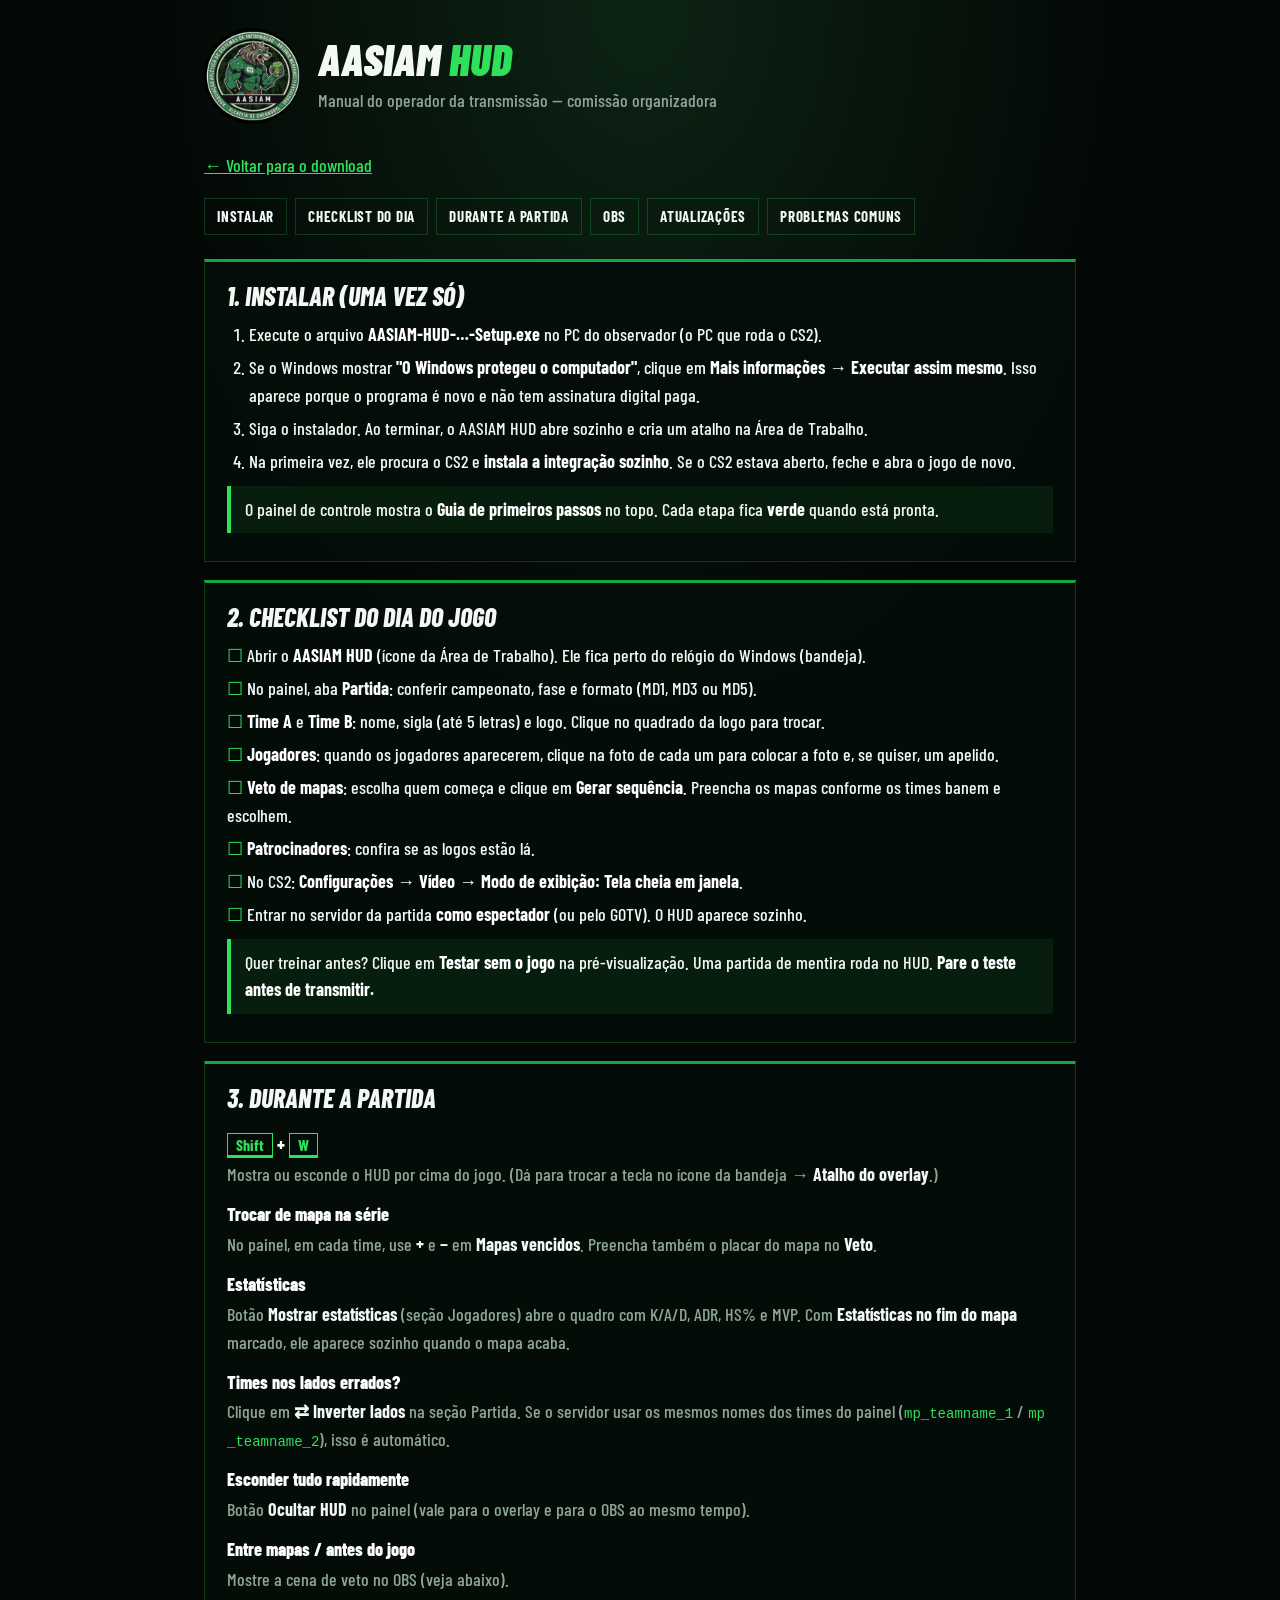
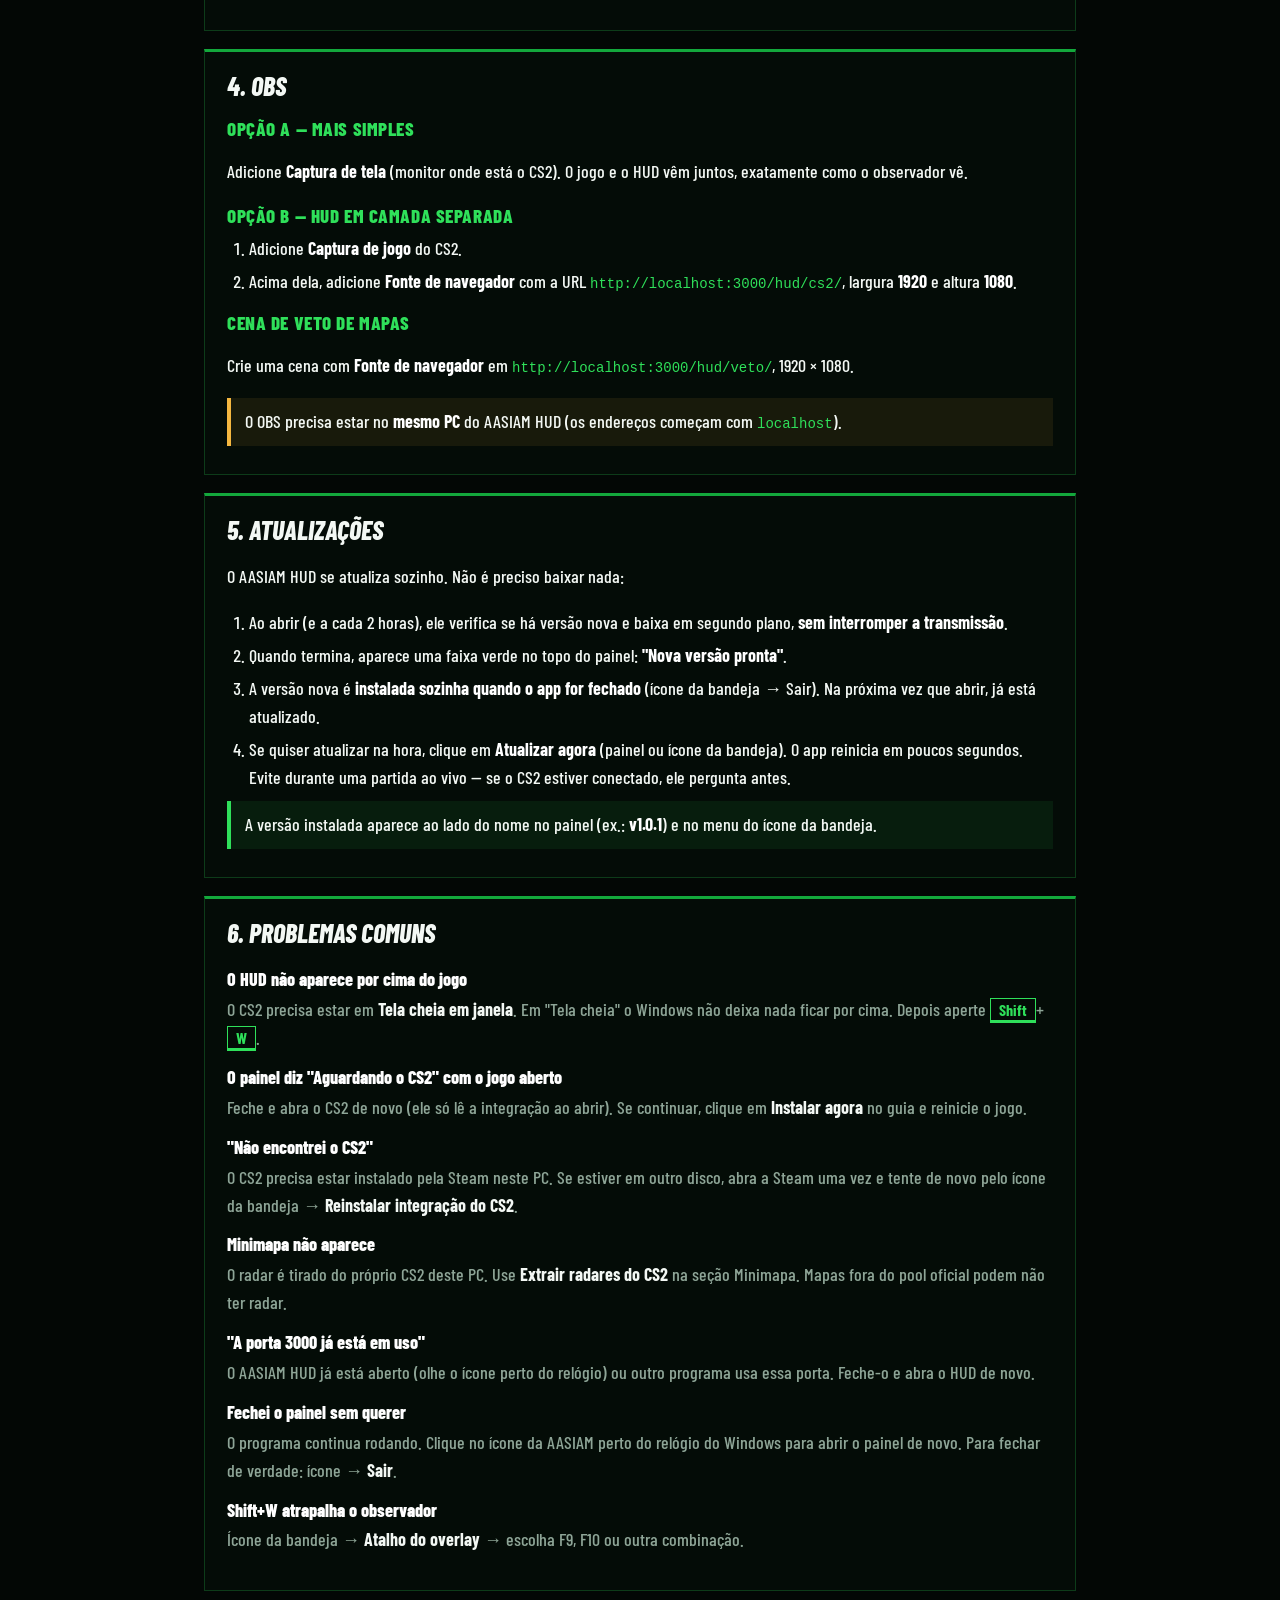
==== docs/manual.html @ 78a74ba6 "Site de download do AASIAM HUD" ====
<!doctype html>
<html lang="pt-BR">
<head>
  <meta charset="utf-8">
  <meta name="viewport" content="width=device-width, initial-scale=1">
  <title>AASIAM HUD — Manual do operador</title>
  <link rel="icon" href="img/logo-aasiam.png">
  <link rel="stylesheet" href="theme.css">
  <style>
    * { box-sizing: border-box; }
    body { margin: 0; color: var(--text); font: 500 18px/1.55 var(--font-display);
      background: radial-gradient(ellipse at top, #0c2414 0%, var(--ink) 55%) fixed, var(--ink); }
    header { display: flex; align-items: center; gap: 18px; padding: 28px 24px; max-width: 920px; margin: 0 auto; }
    header img { width: 96px; height: 96px; }
    header h1 { margin: 0; font: italic 900 44px/1 var(--font-display); text-transform: uppercase; }
    header h1 span { color: var(--neon); }
    header p { margin: 6px 0 0; color: var(--muted); }
    main { max-width: 920px; margin: 0 auto; padding: 0 24px 60px; }
    nav { display: flex; flex-wrap: wrap; gap: 8px; margin-bottom: 24px; }
    nav a { padding: 6px 12px; border: 1px solid var(--line); color: var(--text); text-decoration: none; font-weight: 700; font-size: 15px; text-transform: uppercase; letter-spacing: .05em; }
    nav a:hover { border-color: var(--neon); }
    section { background: var(--panel); border: 1px solid var(--line); border-top: 3px solid var(--green); padding: 18px 22px; margin-bottom: 18px; }
    h2 { margin: 0 0 10px; font: italic 800 26px var(--font-display); text-transform: uppercase; }
    h3 { margin: 16px 0 6px; font: 800 19px var(--font-display); color: var(--neon); text-transform: uppercase; letter-spacing: .03em; }
    ol, ul { padding-left: 22px; margin: 8px 0; }
    li { margin: 5px 0; }
    b, strong { color: #fff; }
    kbd { display: inline-block; padding: 1px 8px; border: 1px solid var(--neon); border-bottom-width: 3px; font: 700 16px var(--font-display); color: var(--neon); }
    code { color: var(--neon); font: 14px ui-monospace, Consolas, monospace; word-break: break-all; }
    .tip { border-left: 4px solid var(--neon); background: rgba(47,224,90,.08); padding: 10px 14px; margin: 10px 0; }
    .warn { border-left: 4px solid var(--t); background: rgba(244,183,64,.08); padding: 10px 14px; margin: 10px 0; }
    .check li { list-style: none; margin-left: -22px; }
    .check li::before { content: '☐ '; color: var(--neon); }
    dt { font-weight: 800; color: #fff; margin-top: 12px; }
    dd { margin: 2px 0 0; color: var(--muted); }
    dd b { color: var(--text); }
    @media (max-width: 600px) { header h1 { font-size: 32px; } header img { width: 64px; height: 64px; } }
  </style>
</head>
<body>
  <header>
    <img src="img/logo-aasiam.png" alt="">
    <div>
      <h1>AASIAM <span>HUD</span></h1>
      <p>Manual do operador da transmissão — comissão organizadora</p>
    </div>
  </header>
  <main>
    <p style="margin:0 0 18px"><a href="./" style="color:var(--neon)">← Voltar para o download</a></p>
    <nav>
      <a href="#instalar">Instalar</a>
      <a href="#checklist">Checklist do dia</a>
      <a href="#partida">Durante a partida</a>
      <a href="#obs">OBS</a>
      <a href="#atualizacoes">Atualizações</a>
      <a href="#problemas">Problemas comuns</a>
    </nav>

    <section id="instalar">
      <h2>1. Instalar (uma vez só)</h2>
      <ol>
        <li>Execute o arquivo <b>AASIAM-HUD-…-Setup.exe</b> no PC do observador (o PC que roda o CS2).</li>
        <li>Se o Windows mostrar <b>"O Windows protegeu o computador"</b>, clique em <b>Mais informações → Executar assim mesmo</b>. Isso aparece porque o programa é novo e não tem assinatura digital paga.</li>
        <li>Siga o instalador. Ao terminar, o AASIAM HUD abre sozinho e cria um atalho na Área de Trabalho.</li>
        <li>Na primeira vez, ele procura o CS2 e <b>instala a integração sozinho</b>. Se o CS2 estava aberto, feche e abra o jogo de novo.</li>
      </ol>
      <div class="tip">O painel de controle mostra o <b>Guia de primeiros passos</b> no topo. Cada etapa fica <b>verde</b> quando está pronta.</div>
    </section>

    <section id="checklist">
      <h2>2. Checklist do dia do jogo</h2>
      <ul class="check">
        <li>Abrir o <b>AASIAM HUD</b> (ícone da Área de Trabalho). Ele fica perto do relógio do Windows (bandeja).</li>
        <li>No painel, aba <b>Partida</b>: conferir campeonato, fase e formato (MD1, MD3 ou MD5).</li>
        <li><b>Time A</b> e <b>Time B</b>: nome, sigla (até 5 letras) e logo. Clique no quadrado da logo para trocar.</li>
        <li><b>Jogadores</b>: quando os jogadores aparecerem, clique na foto de cada um para colocar a foto e, se quiser, um apelido.</li>
        <li><b>Veto de mapas</b>: escolha quem começa e clique em <b>Gerar sequência</b>. Preencha os mapas conforme os times banem e escolhem.</li>
        <li><b>Patrocinadores</b>: confira se as logos estão lá.</li>
        <li>No CS2: <b>Configurações → Vídeo → Modo de exibição: Tela cheia em janela</b>.</li>
        <li>Entrar no servidor da partida <b>como espectador</b> (ou pelo GOTV). O HUD aparece sozinho.</li>
      </ul>
      <div class="tip">Quer treinar antes? Clique em <b>Testar sem o jogo</b> na pré-visualização. Uma partida de mentira roda no HUD. <b>Pare o teste antes de transmitir.</b></div>
    </section>

    <section id="partida">
      <h2>3. Durante a partida</h2>
      <dl>
        <dt><kbd>Shift</kbd> + <kbd>W</kbd></dt>
        <dd>Mostra ou esconde o HUD por cima do jogo. (Dá para trocar a tecla no ícone da bandeja → <b>Atalho do overlay</b>.)</dd>
        <dt>Trocar de mapa na série</dt>
        <dd>No painel, em cada time, use <b>+</b> e <b>−</b> em <b>Mapas vencidos</b>. Preencha também o placar do mapa no <b>Veto</b>.</dd>
        <dt>Estatísticas</dt>
        <dd>Botão <b>Mostrar estatísticas</b> (seção Jogadores) abre o quadro com K/A/D, ADR, HS% e MVP. Com <b>Estatísticas no fim do mapa</b> marcado, ele aparece sozinho quando o mapa acaba.</dd>
        <dt>Times nos lados errados?</dt>
        <dd>Clique em <b>⇄ Inverter lados</b> na seção Partida. Se o servidor usar os mesmos nomes dos times do painel (<code>mp_teamname_1</code> / <code>mp_teamname_2</code>), isso é automático.</dd>
        <dt>Esconder tudo rapidamente</dt>
        <dd>Botão <b>Ocultar HUD</b> no painel (vale para o overlay e para o OBS ao mesmo tempo).</dd>
        <dt>Entre mapas / antes do jogo</dt>
        <dd>Mostre a cena de veto no OBS (veja abaixo).</dd>
      </dl>
    </section>

    <section id="obs">
      <h2>4. OBS</h2>
      <h3>Opção A — mais simples</h3>
      <p>Adicione <b>Captura de tela</b> (monitor onde está o CS2). O jogo e o HUD vêm juntos, exatamente como o observador vê.</p>
      <h3>Opção B — HUD em camada separada</h3>
      <ol>
        <li>Adicione <b>Captura de jogo</b> do CS2.</li>
        <li>Acima dela, adicione <b>Fonte de navegador</b> com a URL <code id="u-hud"></code>, largura <b>1920</b> e altura <b>1080</b>.</li>
      </ol>
      <h3>Cena de veto de mapas</h3>
      <p>Crie uma cena com <b>Fonte de navegador</b> em <code id="u-veto"></code>, 1920 × 1080.</p>
      <div class="warn">O OBS precisa estar no <b>mesmo PC</b> do AASIAM HUD (os endereços começam com <code>localhost</code>).</div>
    </section>

    <section id="atualizacoes">
      <h2>5. Atualizações</h2>
      <p>O AASIAM HUD se atualiza sozinho. Não é preciso baixar nada:</p>
      <ol>
        <li>Ao abrir (e a cada 2 horas), ele verifica se há versão nova e baixa em segundo plano, <b>sem interromper a transmissão</b>.</li>
        <li>Quando termina, aparece uma faixa verde no topo do painel: <b>"Nova versão pronta"</b>.</li>
        <li>A versão nova é <b>instalada sozinha quando o app for fechado</b> (ícone da bandeja → Sair). Na próxima vez que abrir, já está atualizado.</li>
        <li>Se quiser atualizar na hora, clique em <b>Atualizar agora</b> (painel ou ícone da bandeja). O app reinicia em poucos segundos. Evite durante uma partida ao vivo — se o CS2 estiver conectado, ele pergunta antes.</li>
      </ol>
      <div class="tip">A versão instalada aparece ao lado do nome no painel (ex.: <b>v1.0.1</b>) e no menu do ícone da bandeja.</div>
    </section>

    <section id="problemas">
      <h2>6. Problemas comuns</h2>
      <dl>
        <dt>O HUD não aparece por cima do jogo</dt>
        <dd>O CS2 precisa estar em <b>Tela cheia em janela</b>. Em "Tela cheia" o Windows não deixa nada ficar por cima. Depois aperte <kbd>Shift</kbd>+<kbd>W</kbd>.</dd>
        <dt>O painel diz "Aguardando o CS2" com o jogo aberto</dt>
        <dd>Feche e abra o CS2 de novo (ele só lê a integração ao abrir). Se continuar, clique em <b>Instalar agora</b> no guia e reinicie o jogo.</dd>
        <dt>"Não encontrei o CS2"</dt>
        <dd>O CS2 precisa estar instalado pela Steam neste PC. Se estiver em outro disco, abra a Steam uma vez e tente de novo pelo ícone da bandeja → <b>Reinstalar integração do CS2</b>.</dd>
        <dt>Minimapa não aparece</dt>
        <dd>O radar é tirado do próprio CS2 deste PC. Use <b>Extrair radares do CS2</b> na seção Minimapa. Mapas fora do pool oficial podem não ter radar.</dd>
        <dt>"A porta 3000 já está em uso"</dt>
        <dd>O AASIAM HUD já está aberto (olhe o ícone perto do relógio) ou outro programa usa essa porta. Feche-o e abra o HUD de novo.</dd>
        <dt>Fechei o painel sem querer</dt>
        <dd>O programa continua rodando. Clique no ícone da AASIAM perto do relógio do Windows para abrir o painel de novo. Para fechar de verdade: ícone → <b>Sair</b>.</dd>
        <dt>Shift+W atrapalha o observador</dt>
        <dd>Ícone da bandeja → <b>Atalho do overlay</b> → escolha F9, F10 ou outra combinação.</dd>
      </dl>
    </section>
  </main>
  <script>
    document.getElementById('u-hud').textContent = 'http://localhost:3000/hud/cs2/';
    document.getElementById('u-veto').textContent = 'http://localhost:3000/hud/veto/';
  </script>
</body>
</html>
---- docs/theme.css ----
/* Identidade visual AASIAM / Alcateia — mude aqui e todos os overlays acompanham */
@import url('https://fonts.googleapis.com/css2?family=Barlow+Condensed:ital,wght@0,500;0,600;0,700;1,700;1,800;1,900&family=Teko:wght@500;600;700&display=swap');

:root {
  /* verdes da marca */
  --neon: #2fe05a;
  --neon-glow: rgba(47, 224, 90, 0.55);
  --green: #13a83c;
  --green-deep: #0a5c24;

  /* fundos */
  --ink: #030705;
  --panel: rgba(5, 13, 8, 0.93);
  --panel-2: rgba(11, 26, 16, 0.95);
  --line: rgba(47, 224, 90, 0.22);

  /* texto */
  --text: #f3f8f4;
  --muted: #8ea597;

  /* lados do CS2 */
  --ct: #5db3ff;
  --t: #f4b740;
  --danger: #ff4545;

  --font-display: 'Barlow Condensed', 'Arial Narrow', sans-serif;
  --font-num: 'Teko', 'Arial Narrow', sans-serif;

  /* textura "digital" dos posts da Alcateia */
  --scan: repeating-linear-gradient(0deg, rgba(47, 224, 90, 0.05) 0 1px, transparent 1px 3px);
}
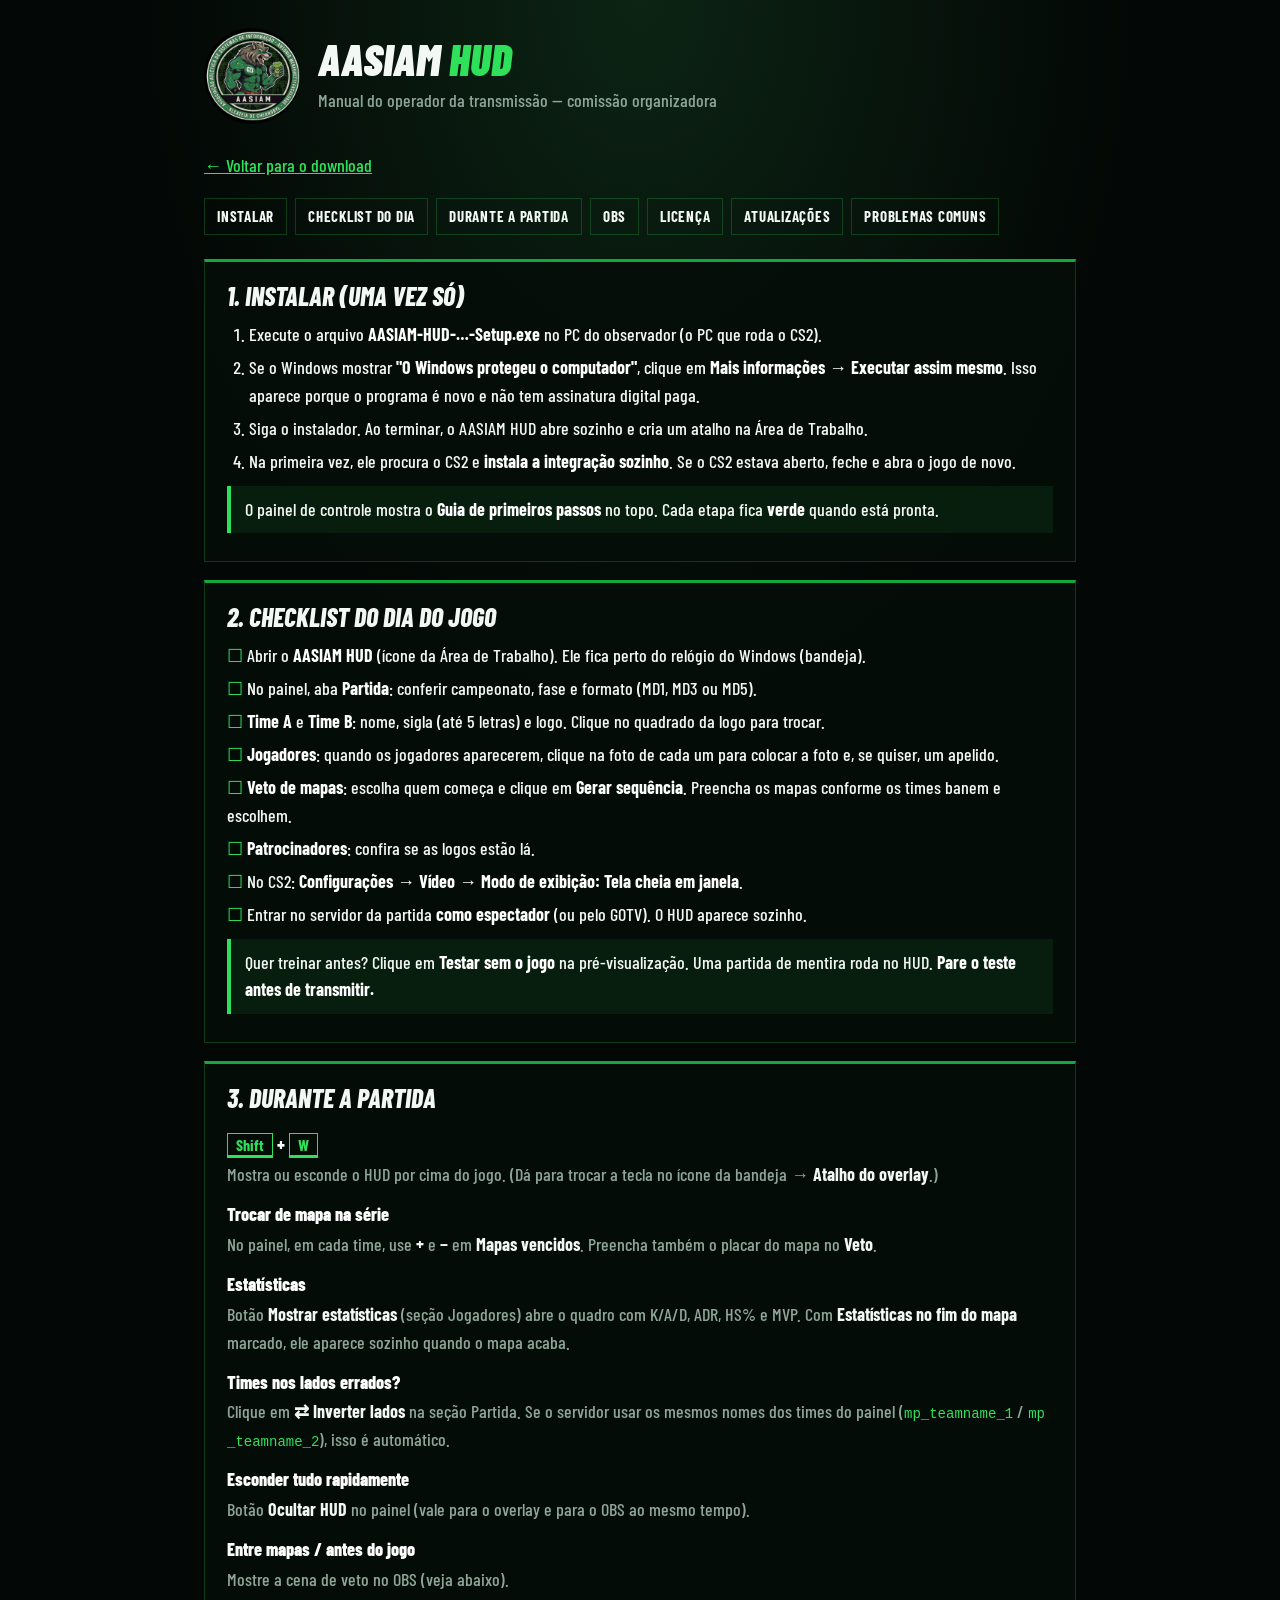
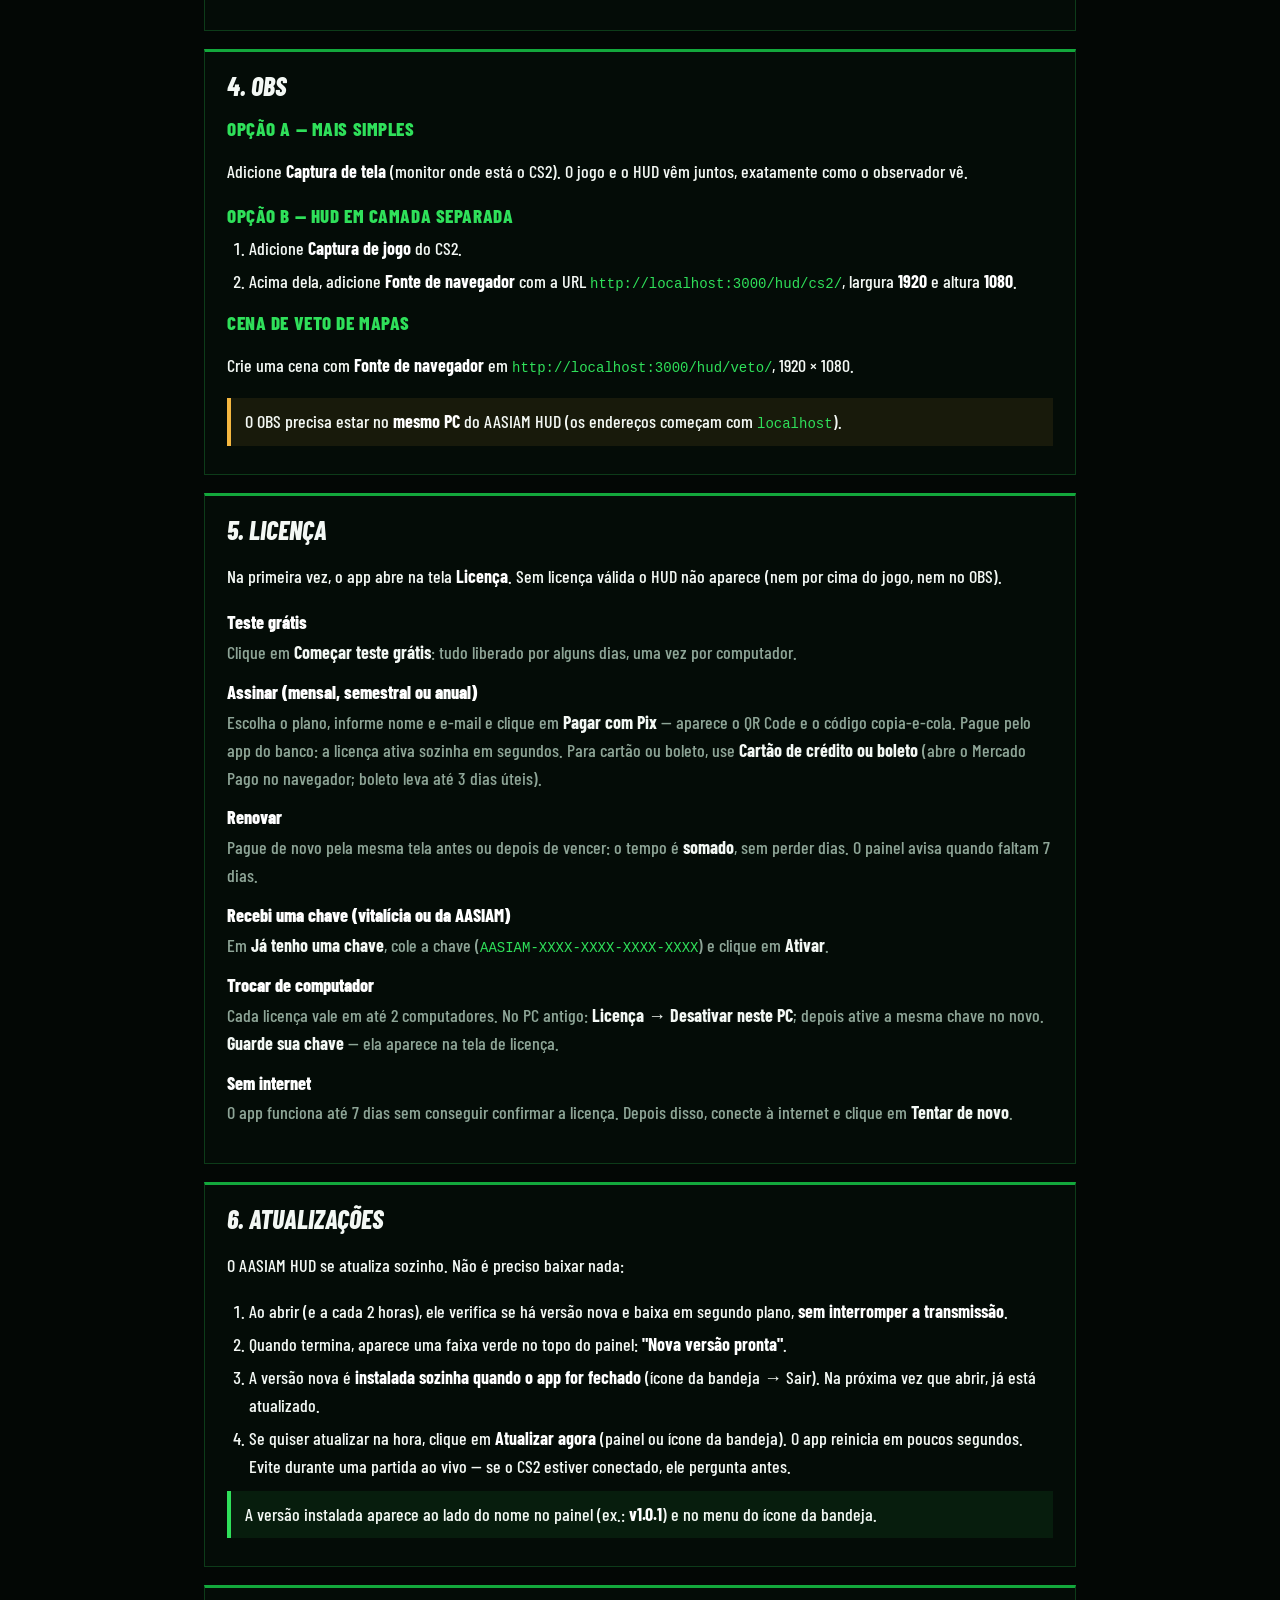
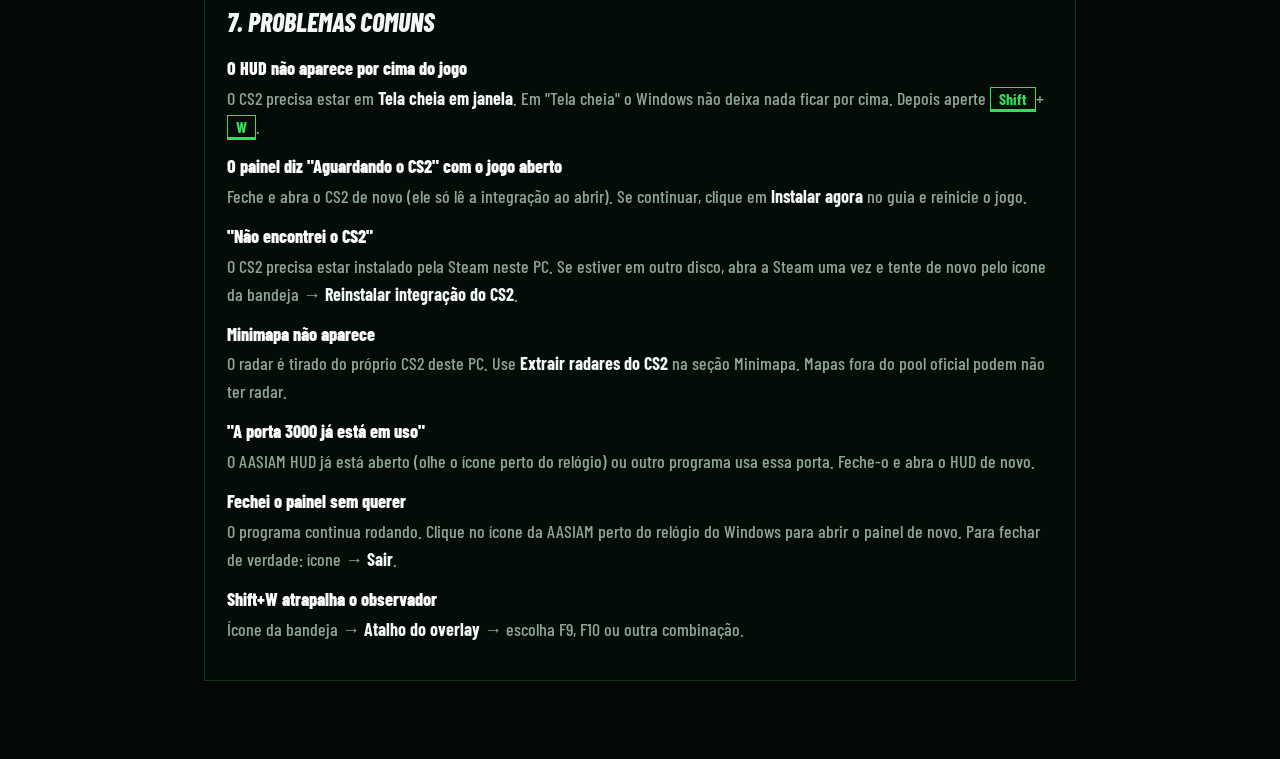
==== commit d9034e28: "Manual: secao de licenca" ====
--- a/docs/manual.html
+++ b/docs/manual.html
@@ -52,6 +52,7 @@
       <a href="#checklist">Checklist do dia</a>
       <a href="#partida">Durante a partida</a>
       <a href="#obs">OBS</a>
+      <a href="#licenca">Licença</a>
       <a href="#atualizacoes">Atualizações</a>
       <a href="#problemas">Problemas comuns</a>
     </nav>
@@ -114,8 +115,27 @@
       <div class="warn">O OBS precisa estar no <b>mesmo PC</b> do AASIAM HUD (os endereços começam com <code>localhost</code>).</div>
     </section>
 
+    <section id="licenca">
+      <h2>5. Licença</h2>
+      <p>Na primeira vez, o app abre na tela <b>Licença</b>. Sem licença válida o HUD não aparece (nem por cima do jogo, nem no OBS).</p>
+      <dl>
+        <dt>Teste grátis</dt>
+        <dd>Clique em <b>Começar teste grátis</b>: tudo liberado por alguns dias, uma vez por computador.</dd>
+        <dt>Assinar (mensal, semestral ou anual)</dt>
+        <dd>Escolha o plano, informe nome e e-mail e clique em <b>Pagar com Pix</b> — aparece o QR Code e o código copia-e-cola. Pague pelo app do banco: a licença ativa sozinha em segundos. Para cartão ou boleto, use <b>Cartão de crédito ou boleto</b> (abre o Mercado Pago no navegador; boleto leva até 3 dias úteis).</dd>
+        <dt>Renovar</dt>
+        <dd>Pague de novo pela mesma tela antes ou depois de vencer: o tempo é <b>somado</b>, sem perder dias. O painel avisa quando faltam 7 dias.</dd>
+        <dt>Recebi uma chave (vitalícia ou da AASIAM)</dt>
+        <dd>Em <b>Já tenho uma chave</b>, cole a chave (<code>AASIAM-XXXX-XXXX-XXXX-XXXX</code>) e clique em <b>Ativar</b>.</dd>
+        <dt>Trocar de computador</dt>
+        <dd>Cada licença vale em até 2 computadores. No PC antigo: <b>Licença → Desativar neste PC</b>; depois ative a mesma chave no novo. <b>Guarde sua chave</b> — ela aparece na tela de licença.</dd>
+        <dt>Sem internet</dt>
+        <dd>O app funciona até 7 dias sem conseguir confirmar a licença. Depois disso, conecte à internet e clique em <b>Tentar de novo</b>.</dd>
+      </dl>
+    </section>
+
     <section id="atualizacoes">
-      <h2>5. Atualizações</h2>
+      <h2>6. Atualizações</h2>
       <p>O AASIAM HUD se atualiza sozinho. Não é preciso baixar nada:</p>
       <ol>
         <li>Ao abrir (e a cada 2 horas), ele verifica se há versão nova e baixa em segundo plano, <b>sem interromper a transmissão</b>.</li>
@@ -127,7 +147,7 @@
     </section>
 
     <section id="problemas">
-      <h2>6. Problemas comuns</h2>
+      <h2>7. Problemas comuns</h2>
       <dl>
         <dt>O HUD não aparece por cima do jogo</dt>
         <dd>O CS2 precisa estar em <b>Tela cheia em janela</b>. Em "Tela cheia" o Windows não deixa nada ficar por cima. Depois aperte <kbd>Shift</kbd>+<kbd>W</kbd>.</dd>
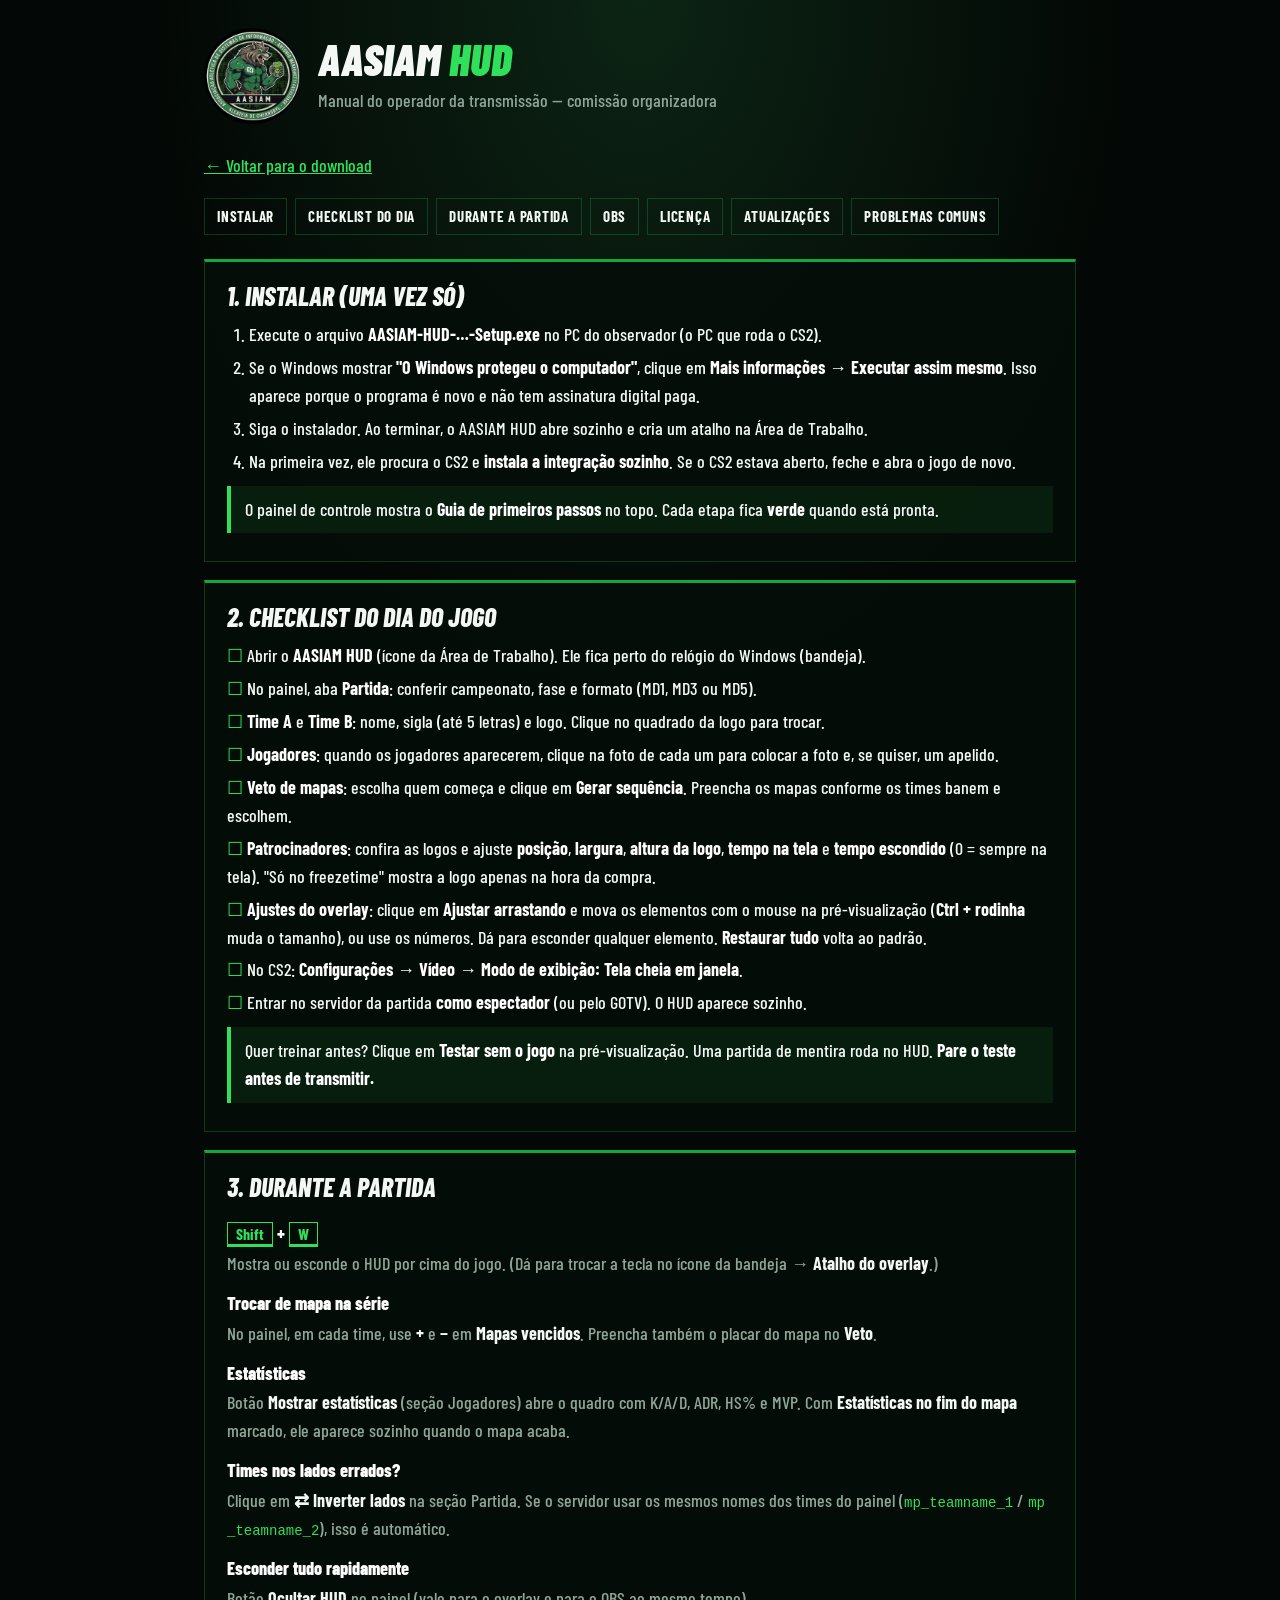
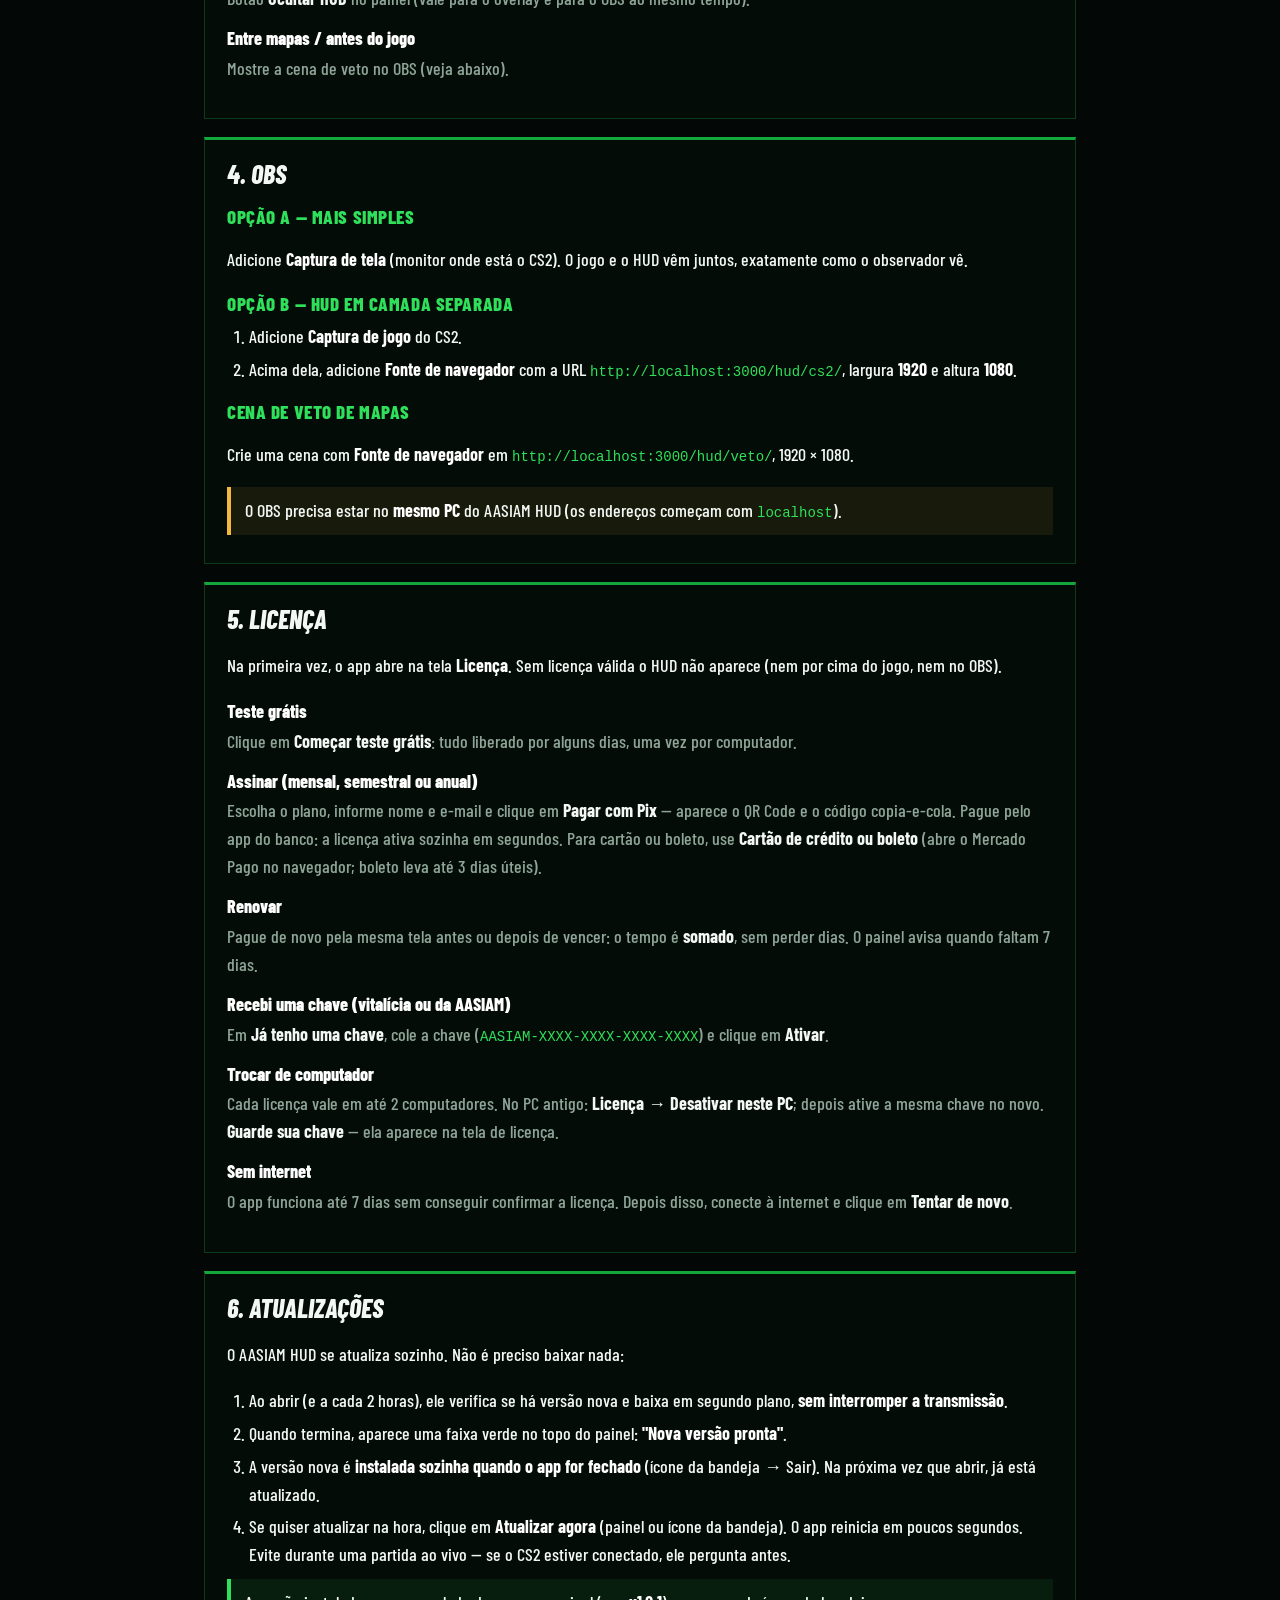
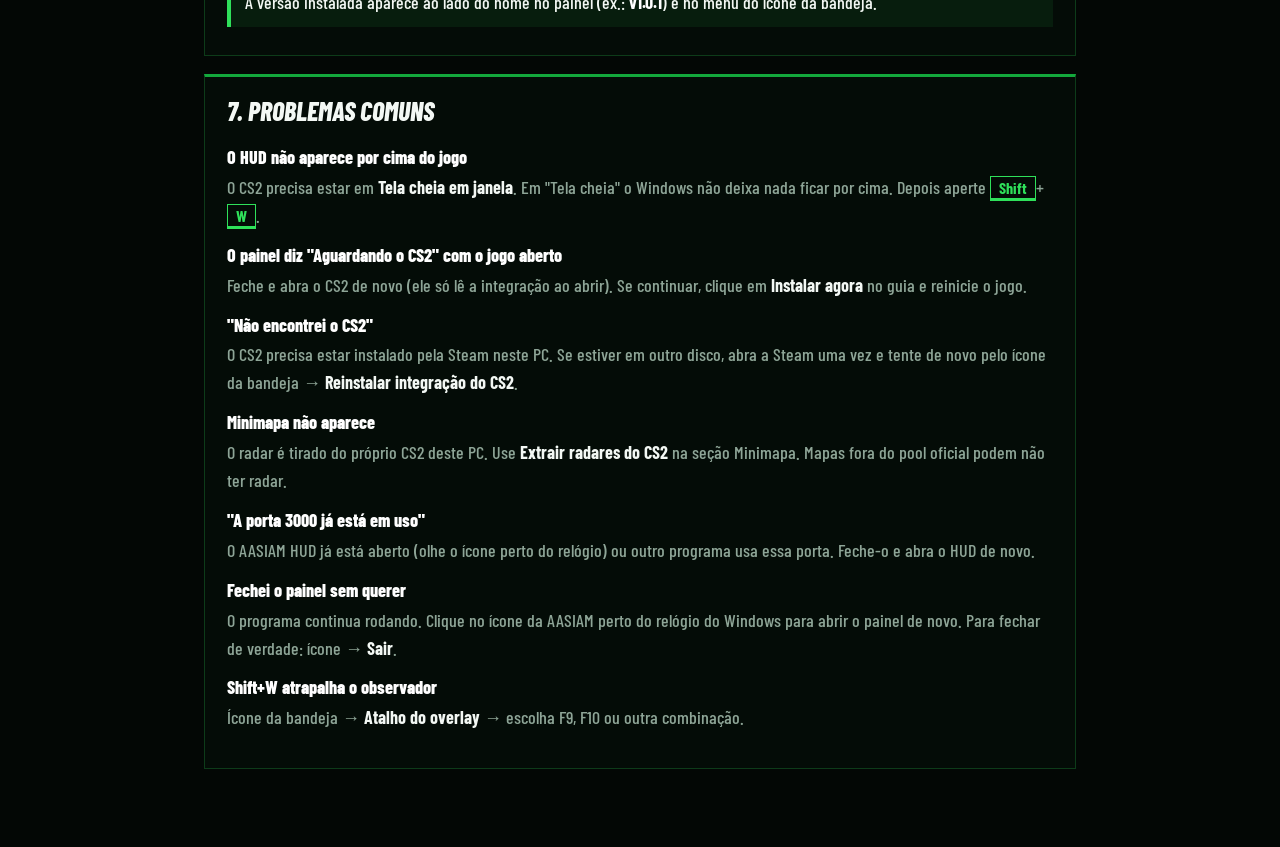
==== commit d9464606: "Manual: ajustes do overlay e patrocinios" ====
--- a/docs/manual.html
+++ b/docs/manual.html
@@ -76,7 +76,8 @@
         <li><b>Time A</b> e <b>Time B</b>: nome, sigla (até 5 letras) e logo. Clique no quadrado da logo para trocar.</li>
         <li><b>Jogadores</b>: quando os jogadores aparecerem, clique na foto de cada um para colocar a foto e, se quiser, um apelido.</li>
         <li><b>Veto de mapas</b>: escolha quem começa e clique em <b>Gerar sequência</b>. Preencha os mapas conforme os times banem e escolhem.</li>
-        <li><b>Patrocinadores</b>: confira se as logos estão lá.</li>
+        <li><b>Patrocinadores</b>: confira as logos e ajuste <b>posição</b>, <b>largura</b>, <b>altura da logo</b>, <b>tempo na tela</b> e <b>tempo escondido</b> (0 = sempre na tela). "Só no freezetime" mostra a logo apenas na hora da compra.</li>
+        <li><b>Ajustes do overlay</b>: clique em <b>Ajustar arrastando</b> e mova os elementos com o mouse na pré-visualização (<b>Ctrl + rodinha</b> muda o tamanho), ou use os números. Dá para esconder qualquer elemento. <b>Restaurar tudo</b> volta ao padrão.</li>
         <li>No CS2: <b>Configurações → Vídeo → Modo de exibição: Tela cheia em janela</b>.</li>
         <li>Entrar no servidor da partida <b>como espectador</b> (ou pelo GOTV). O HUD aparece sozinho.</li>
       </ul>
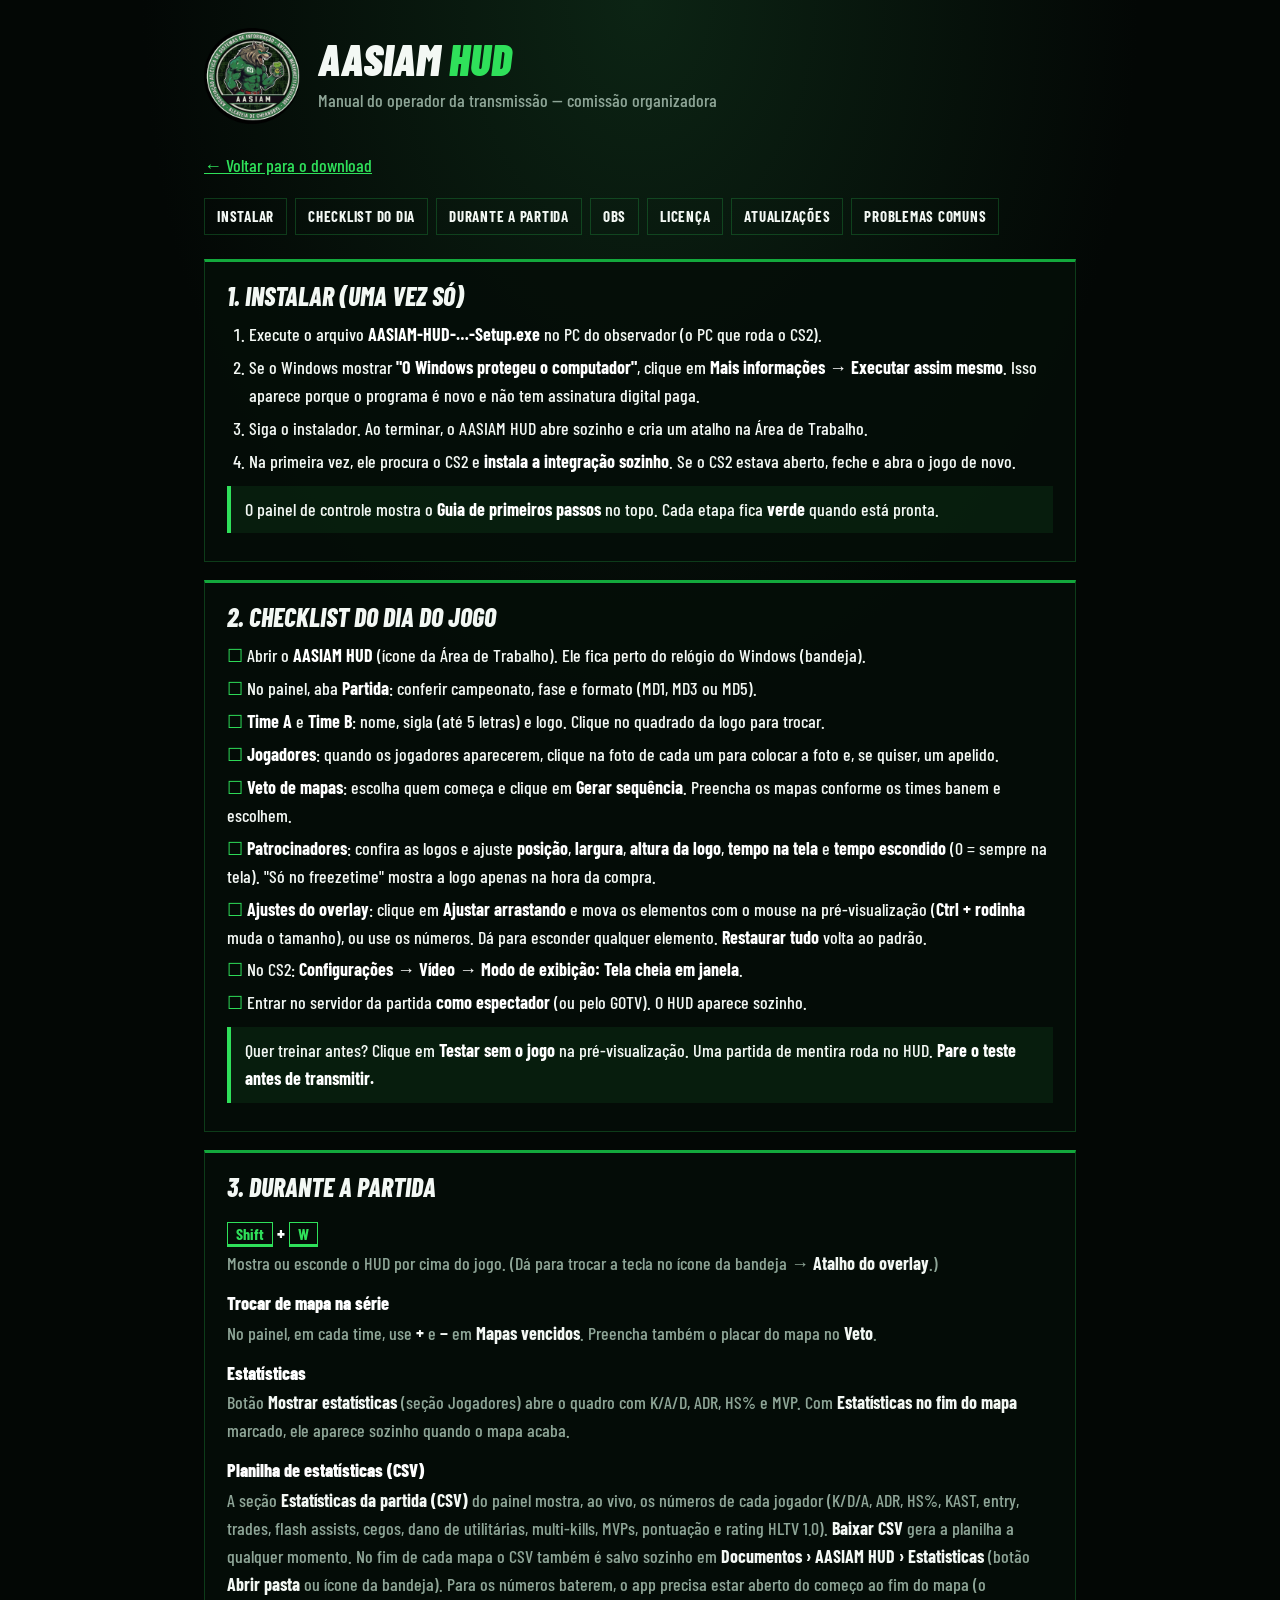
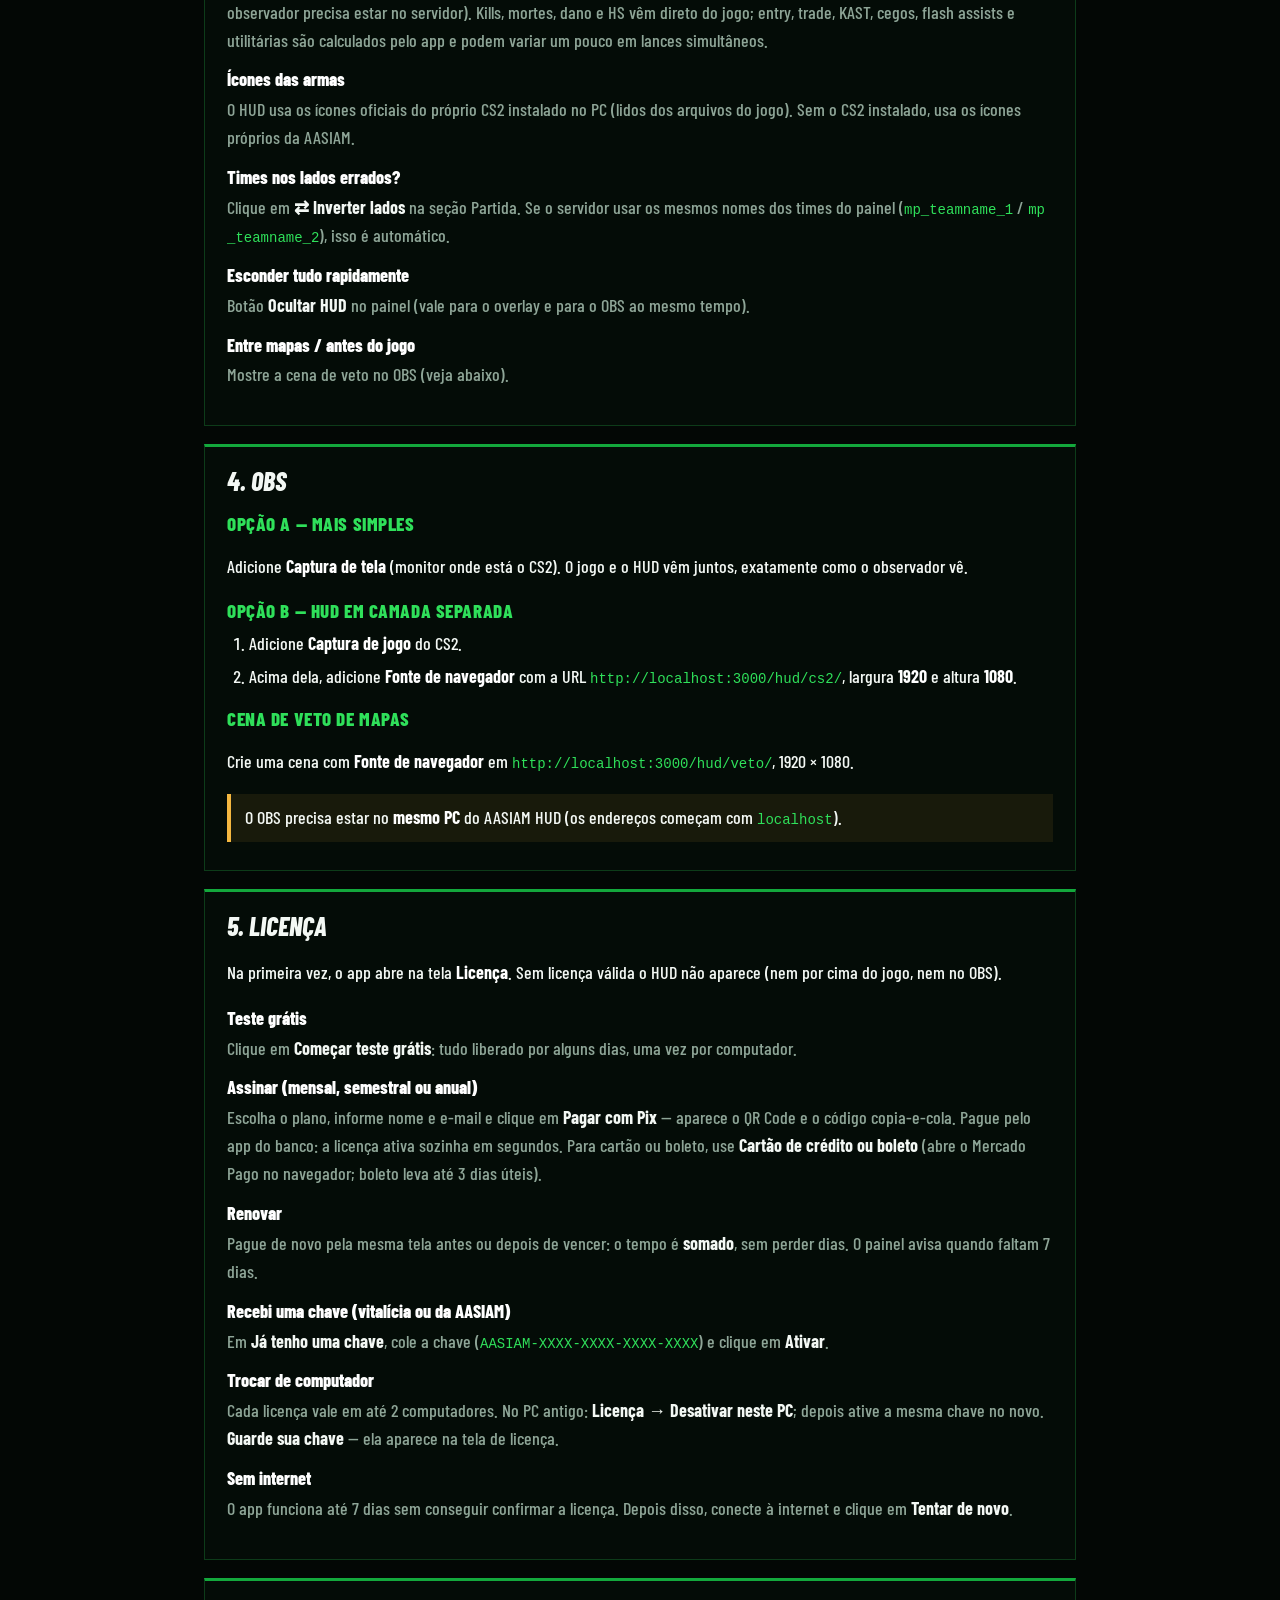
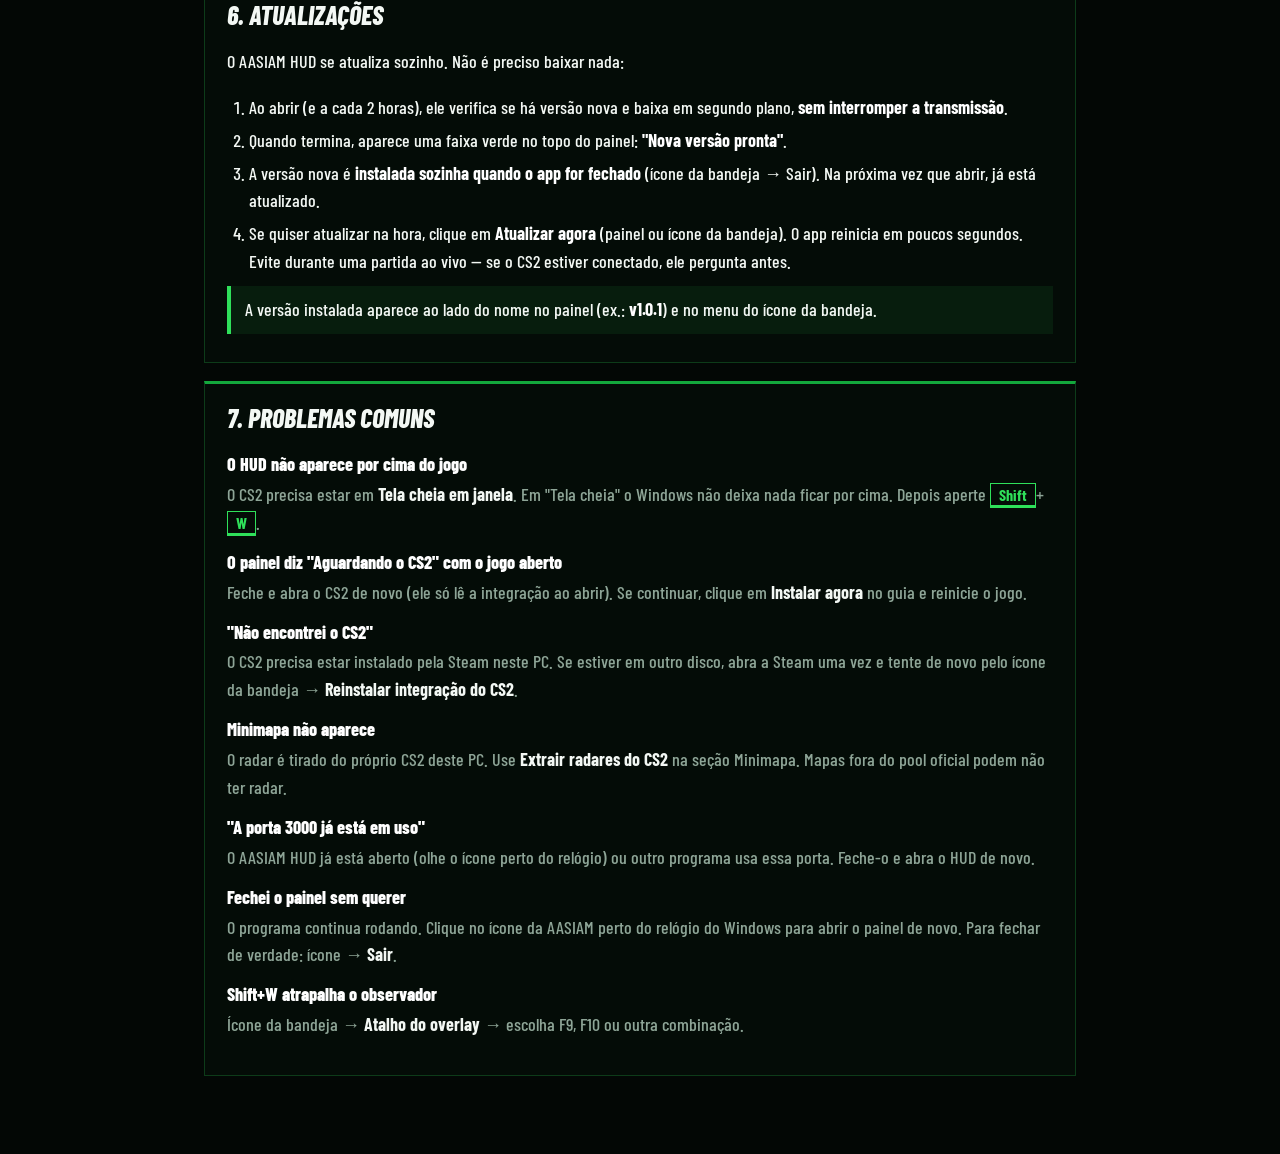
==== commit 1ea46c97: "Manual: estatisticas em CSV e icones do CS2 (1.0.5)" ====
--- a/docs/manual.html
+++ b/docs/manual.html
@@ -93,6 +93,10 @@
         <dd>No painel, em cada time, use <b>+</b> e <b>−</b> em <b>Mapas vencidos</b>. Preencha também o placar do mapa no <b>Veto</b>.</dd>
         <dt>Estatísticas</dt>
         <dd>Botão <b>Mostrar estatísticas</b> (seção Jogadores) abre o quadro com K/A/D, ADR, HS% e MVP. Com <b>Estatísticas no fim do mapa</b> marcado, ele aparece sozinho quando o mapa acaba.</dd>
+        <dt>Planilha de estatísticas (CSV)</dt>
+        <dd>A seção <b>Estatísticas da partida (CSV)</b> do painel mostra, ao vivo, os números de cada jogador (K/D/A, ADR, HS%, KAST, entry, trades, flash assists, cegos, dano de utilitárias, multi-kills, MVPs, pontuação e rating HLTV 1.0). <b>Baixar CSV</b> gera a planilha a qualquer momento. No fim de cada mapa o CSV também é salvo sozinho em <b>Documentos › AASIAM HUD › Estatisticas</b> (botão <b>Abrir pasta</b> ou ícone da bandeja). Para os números baterem, o app precisa estar aberto do começo ao fim do mapa (o observador precisa estar no servidor). Kills, mortes, dano e HS vêm direto do jogo; entry, trade, KAST, cegos, flash assists e utilitárias são calculados pelo app e podem variar um pouco em lances simultâneos.</dd>
+        <dt>Ícones das armas</dt>
+        <dd>O HUD usa os ícones oficiais do próprio CS2 instalado no PC (lidos dos arquivos do jogo). Sem o CS2 instalado, usa os ícones próprios da AASIAM.</dd>
         <dt>Times nos lados errados?</dt>
         <dd>Clique em <b>⇄ Inverter lados</b> na seção Partida. Se o servidor usar os mesmos nomes dos times do painel (<code>mp_teamname_1</code> / <code>mp_teamname_2</code>), isso é automático.</dd>
         <dt>Esconder tudo rapidamente</dt>
--- a/docs/theme.css
+++ b/docs/theme.css
@@ -29,3 +29,11 @@
   /* textura "digital" dos posts da Alcateia */
   --scan: repeating-linear-gradient(0deg, rgba(47, 224, 90, 0.05) 0 1px, transparent 1px 3px);
 }
+
+/* ícone oficial do CS2 desenhado como máscara: a cor vem de "color" (currentColor) */
+.wicon.gi {
+  display: block;
+  background: currentColor;
+  -webkit-mask: var(--icon) center / contain no-repeat;
+  mask: var(--icon) center / contain no-repeat;
+}
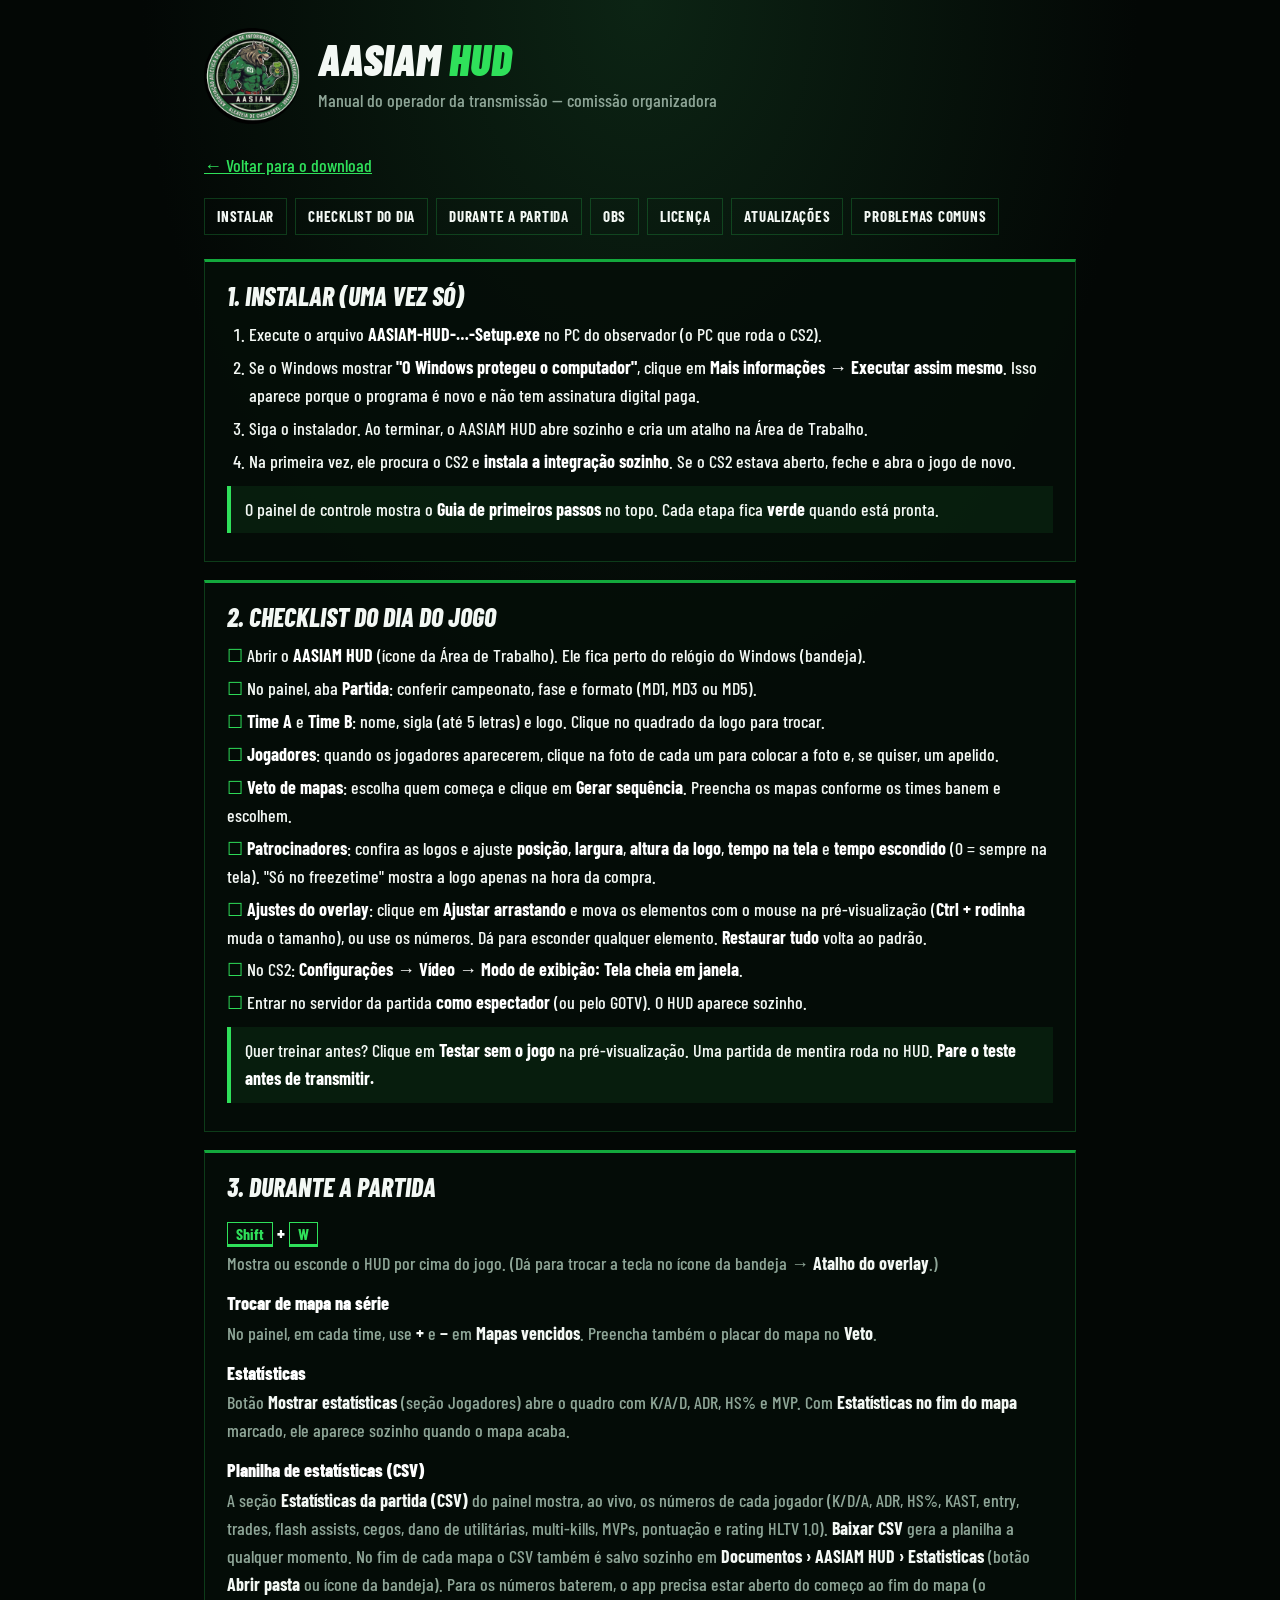
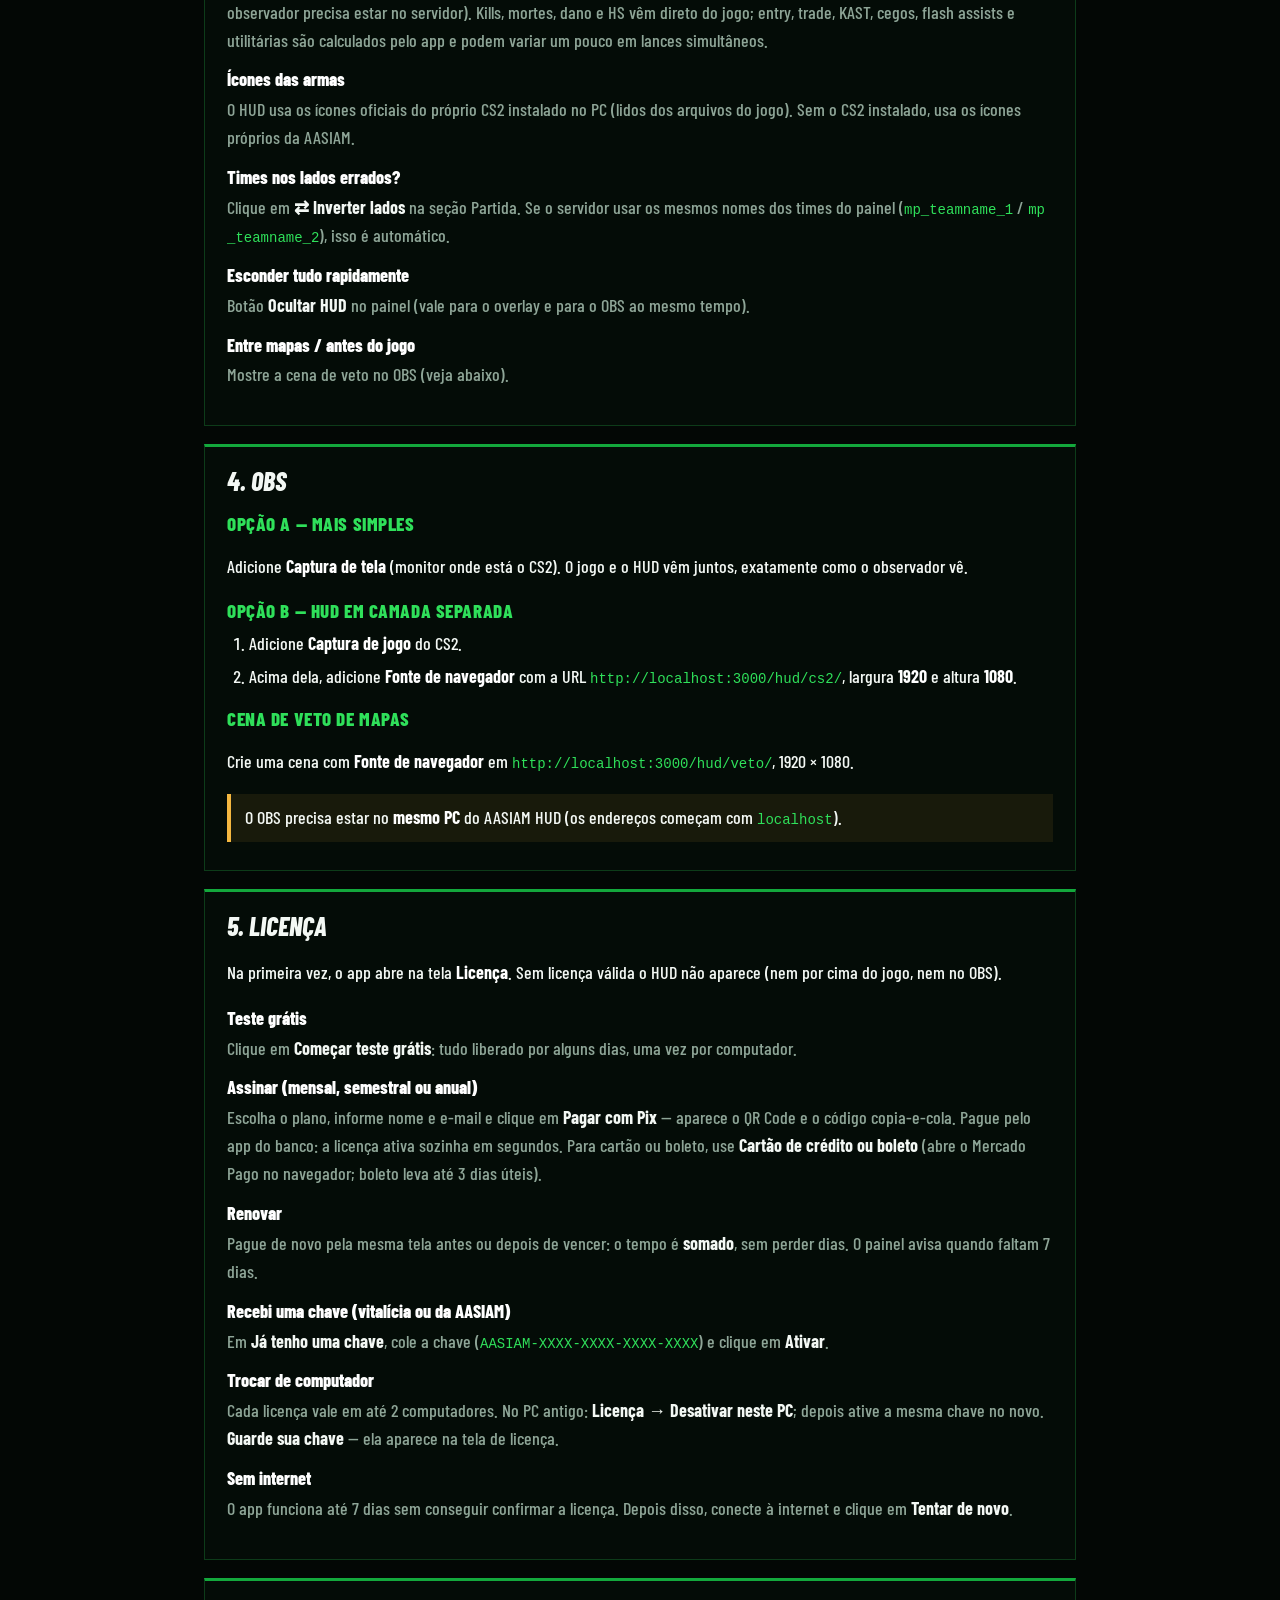
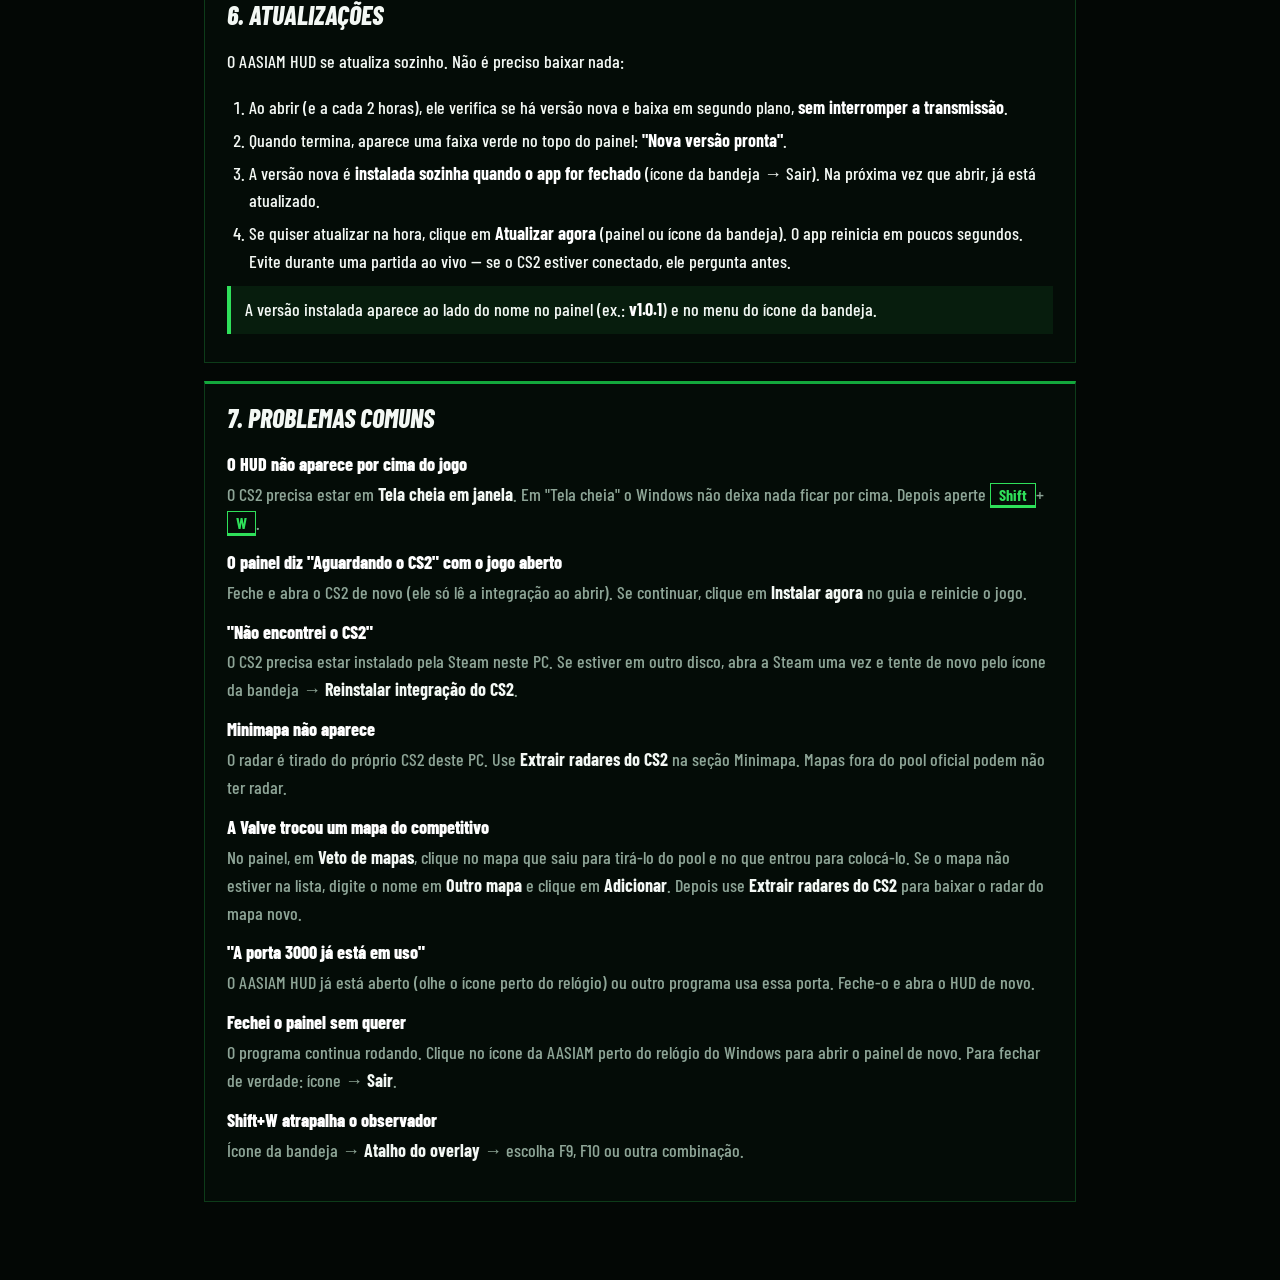
==== commit cbdb18b6: "Site: versao 1.0.6 (Cache no pool de mapas)" ====
--- a/docs/manual.html
+++ b/docs/manual.html
@@ -162,6 +162,8 @@
         <dd>O CS2 precisa estar instalado pela Steam neste PC. Se estiver em outro disco, abra a Steam uma vez e tente de novo pelo ícone da bandeja → <b>Reinstalar integração do CS2</b>.</dd>
         <dt>Minimapa não aparece</dt>
         <dd>O radar é tirado do próprio CS2 deste PC. Use <b>Extrair radares do CS2</b> na seção Minimapa. Mapas fora do pool oficial podem não ter radar.</dd>
+        <dt>A Valve trocou um mapa do competitivo</dt>
+        <dd>No painel, em <b>Veto de mapas</b>, clique no mapa que saiu para tirá-lo do pool e no que entrou para colocá-lo. Se o mapa não estiver na lista, digite o nome em <b>Outro mapa</b> e clique em <b>Adicionar</b>. Depois use <b>Extrair radares do CS2</b> para baixar o radar do mapa novo.</dd>
         <dt>"A porta 3000 já está em uso"</dt>
         <dd>O AASIAM HUD já está aberto (olhe o ícone perto do relógio) ou outro programa usa essa porta. Feche-o e abra o HUD de novo.</dd>
         <dt>Fechei o painel sem querer</dt>
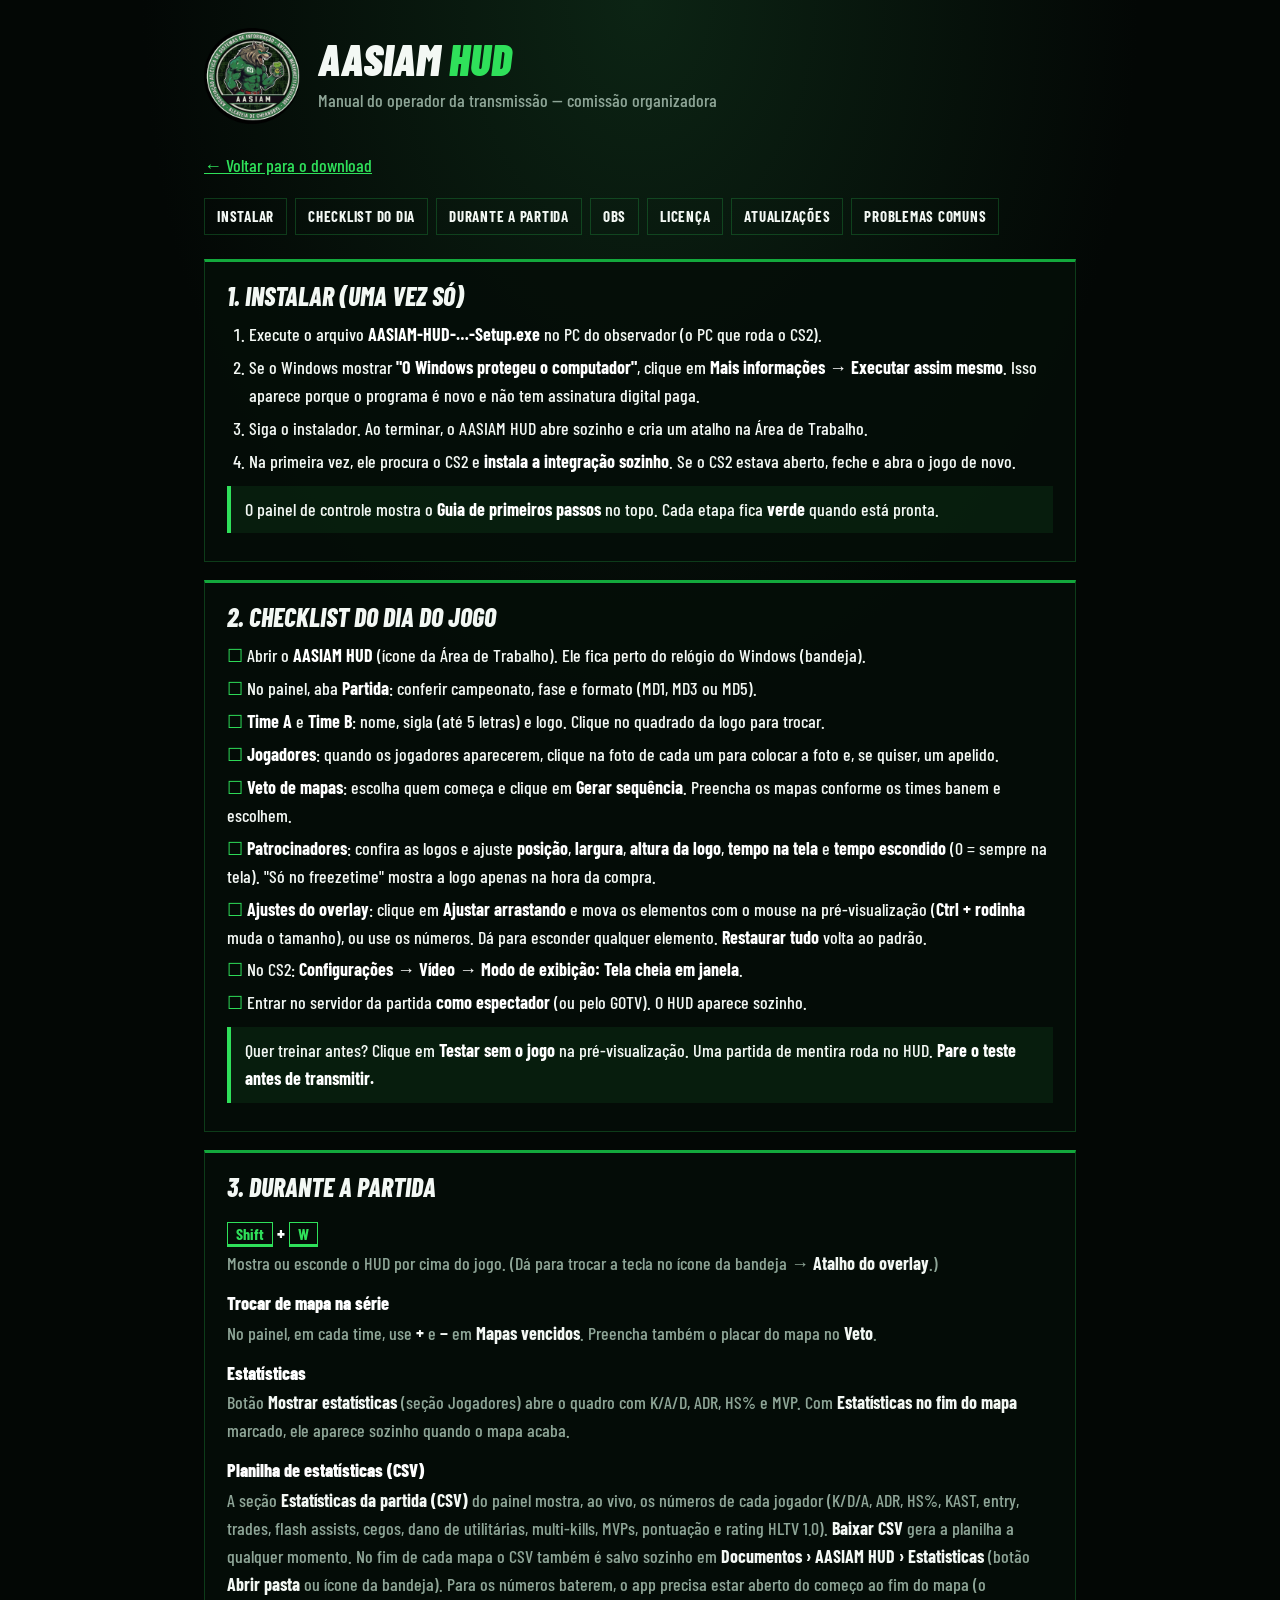
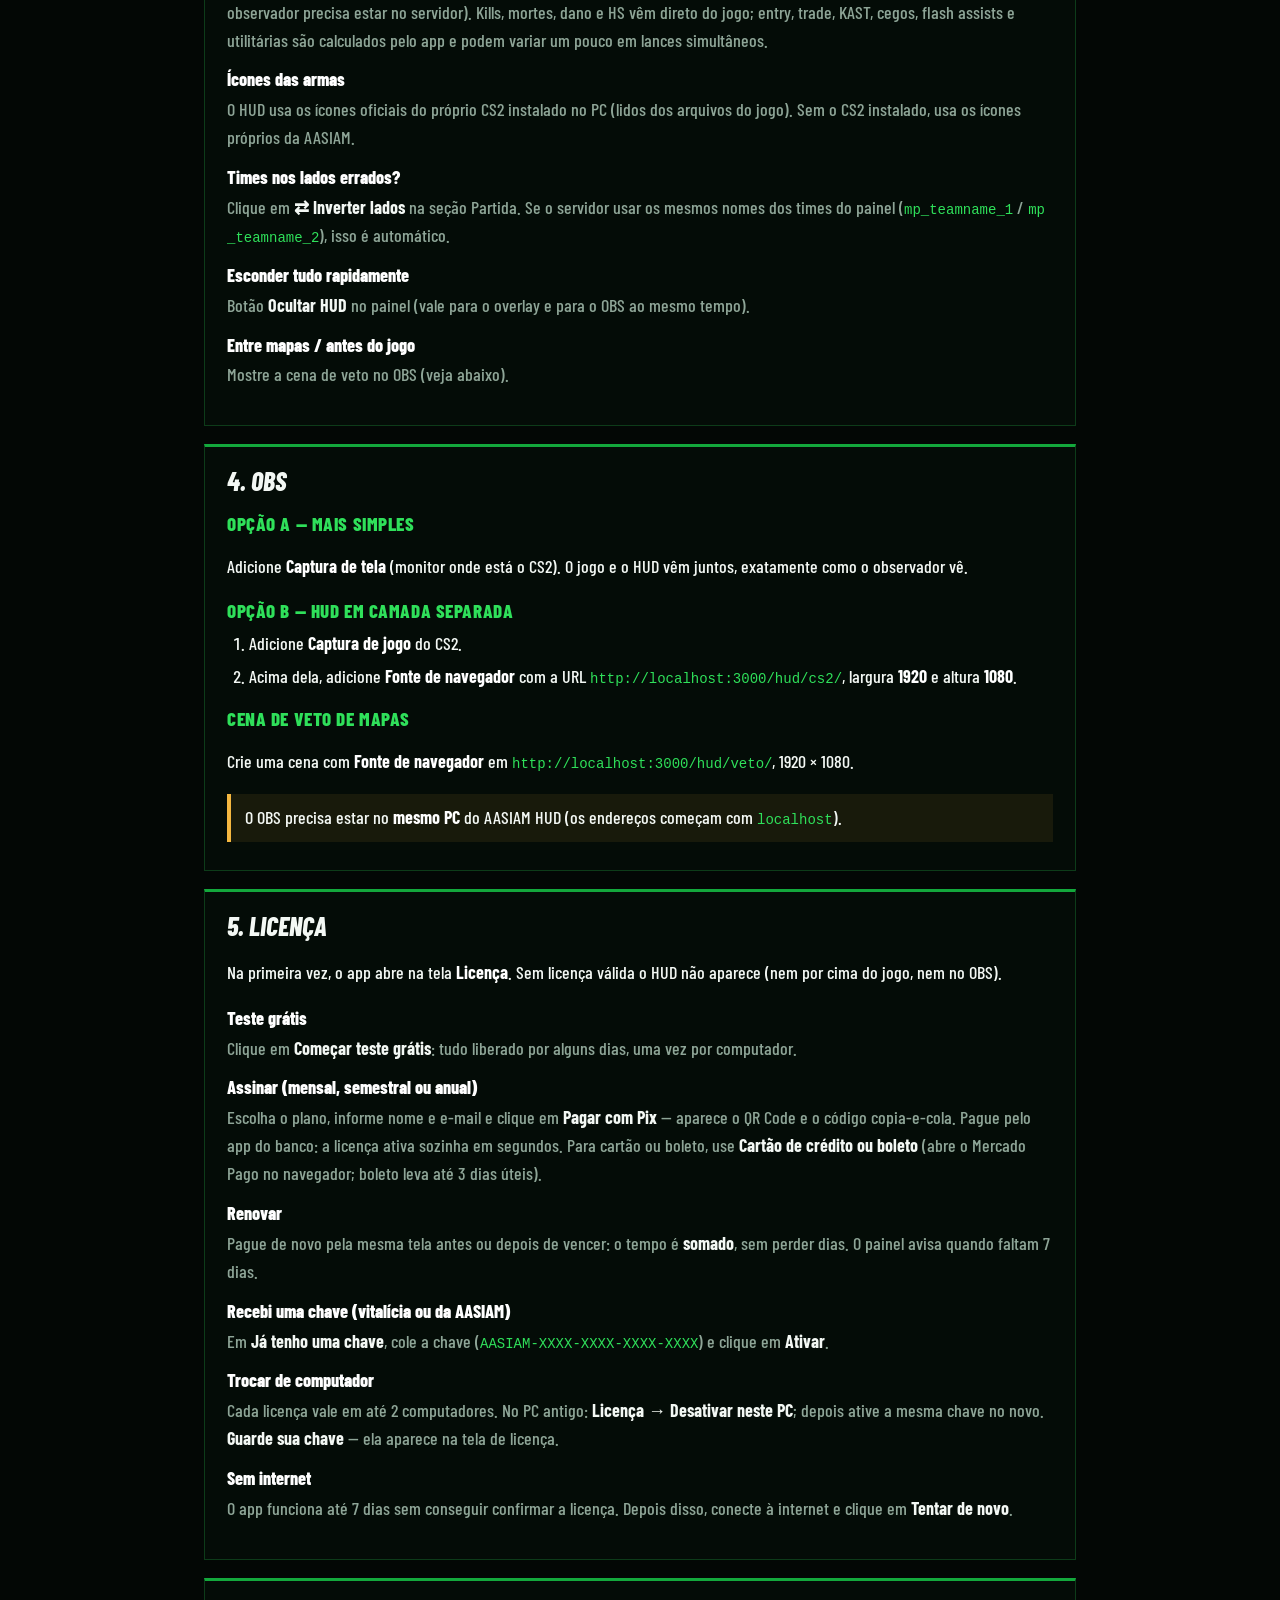
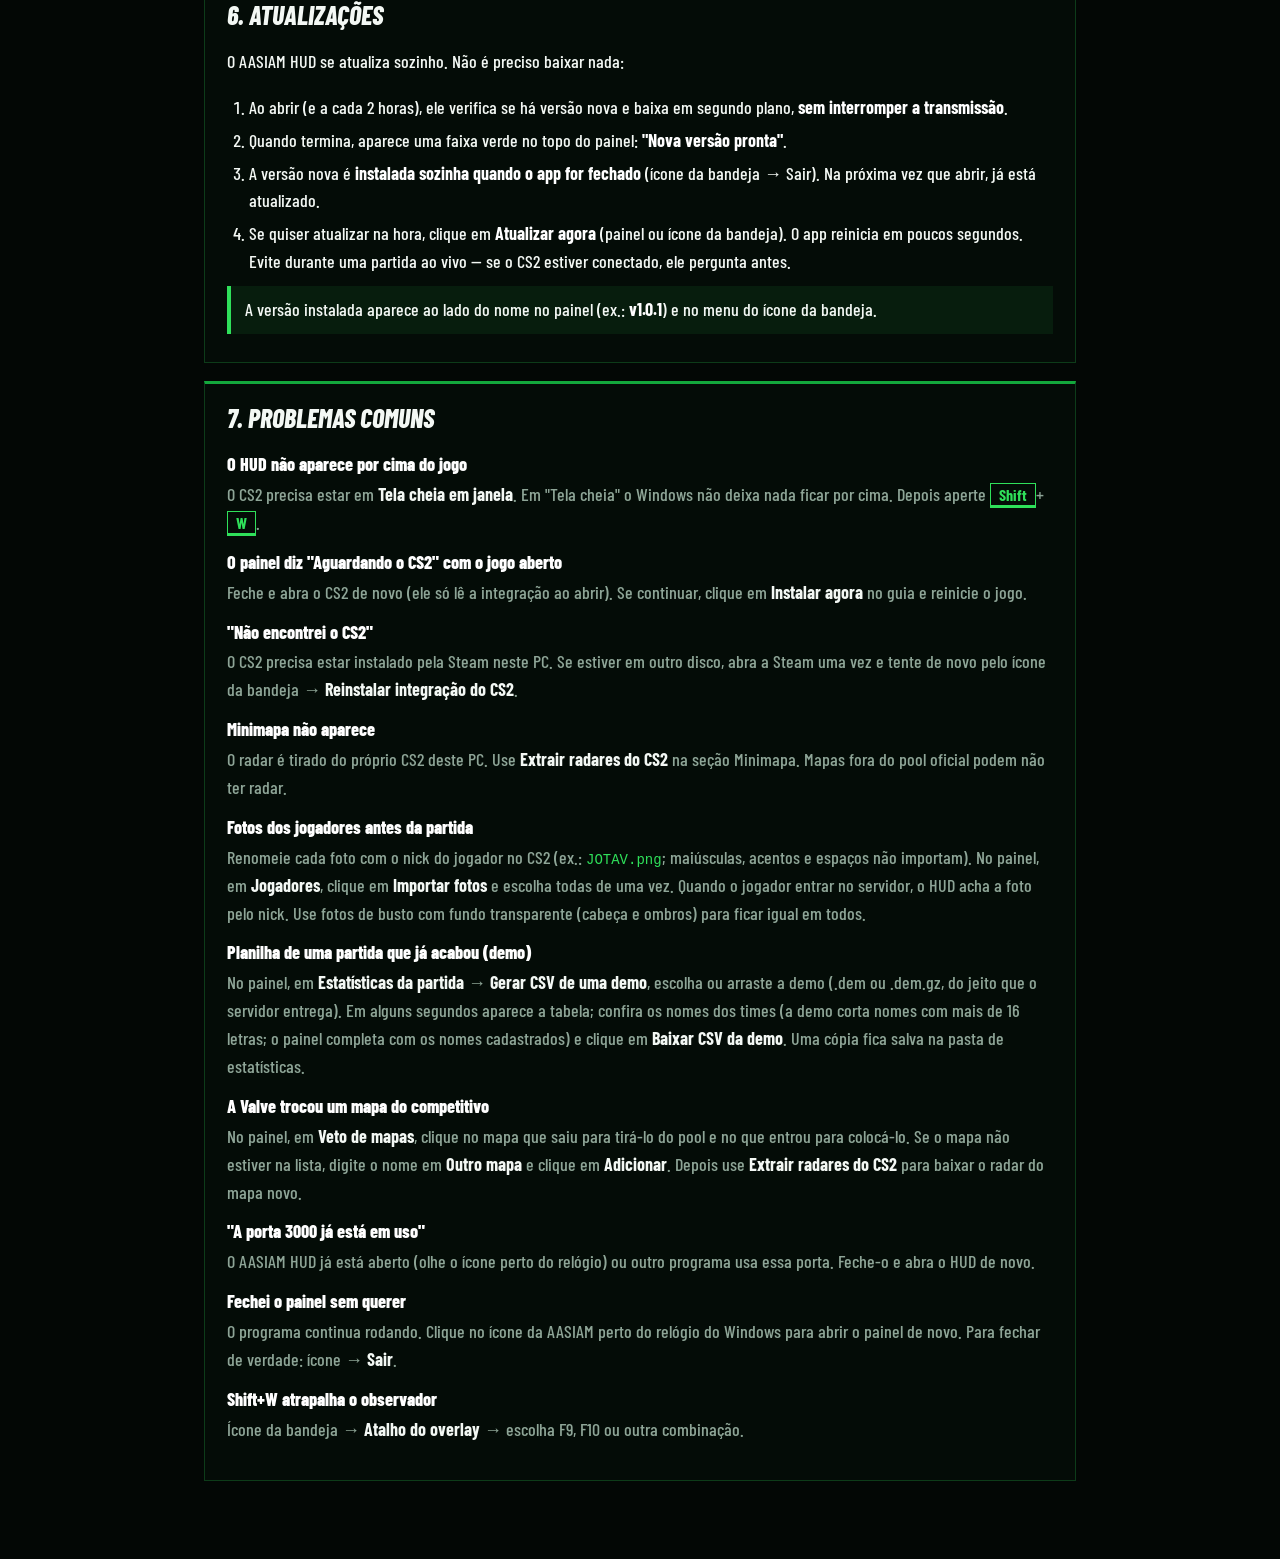
==== commit ac3b1c49: "Site: versao 1.0.7 (HUD novo e CSV de demos)" ====
--- a/docs/manual.html
+++ b/docs/manual.html
@@ -162,6 +162,10 @@
         <dd>O CS2 precisa estar instalado pela Steam neste PC. Se estiver em outro disco, abra a Steam uma vez e tente de novo pelo ícone da bandeja → <b>Reinstalar integração do CS2</b>.</dd>
         <dt>Minimapa não aparece</dt>
         <dd>O radar é tirado do próprio CS2 deste PC. Use <b>Extrair radares do CS2</b> na seção Minimapa. Mapas fora do pool oficial podem não ter radar.</dd>
+        <dt>Fotos dos jogadores antes da partida</dt>
+        <dd>Renomeie cada foto com o nick do jogador no CS2 (ex.: <code>JOTAV.png</code>; maiúsculas, acentos e espaços não importam). No painel, em <b>Jogadores</b>, clique em <b>Importar fotos</b> e escolha todas de uma vez. Quando o jogador entrar no servidor, o HUD acha a foto pelo nick. Use fotos de busto com fundo transparente (cabeça e ombros) para ficar igual em todos.</dd>
+        <dt>Planilha de uma partida que já acabou (demo)</dt>
+        <dd>No painel, em <b>Estatísticas da partida</b> → <b>Gerar CSV de uma demo</b>, escolha ou arraste a demo (.dem ou .dem.gz, do jeito que o servidor entrega). Em alguns segundos aparece a tabela; confira os nomes dos times (a demo corta nomes com mais de 16 letras; o painel completa com os nomes cadastrados) e clique em <b>Baixar CSV da demo</b>. Uma cópia fica salva na pasta de estatísticas.</dd>
         <dt>A Valve trocou um mapa do competitivo</dt>
         <dd>No painel, em <b>Veto de mapas</b>, clique no mapa que saiu para tirá-lo do pool e no que entrou para colocá-lo. Se o mapa não estiver na lista, digite o nome em <b>Outro mapa</b> e clique em <b>Adicionar</b>. Depois use <b>Extrair radares do CS2</b> para baixar o radar do mapa novo.</dd>
         <dt>"A porta 3000 já está em uso"</dt>
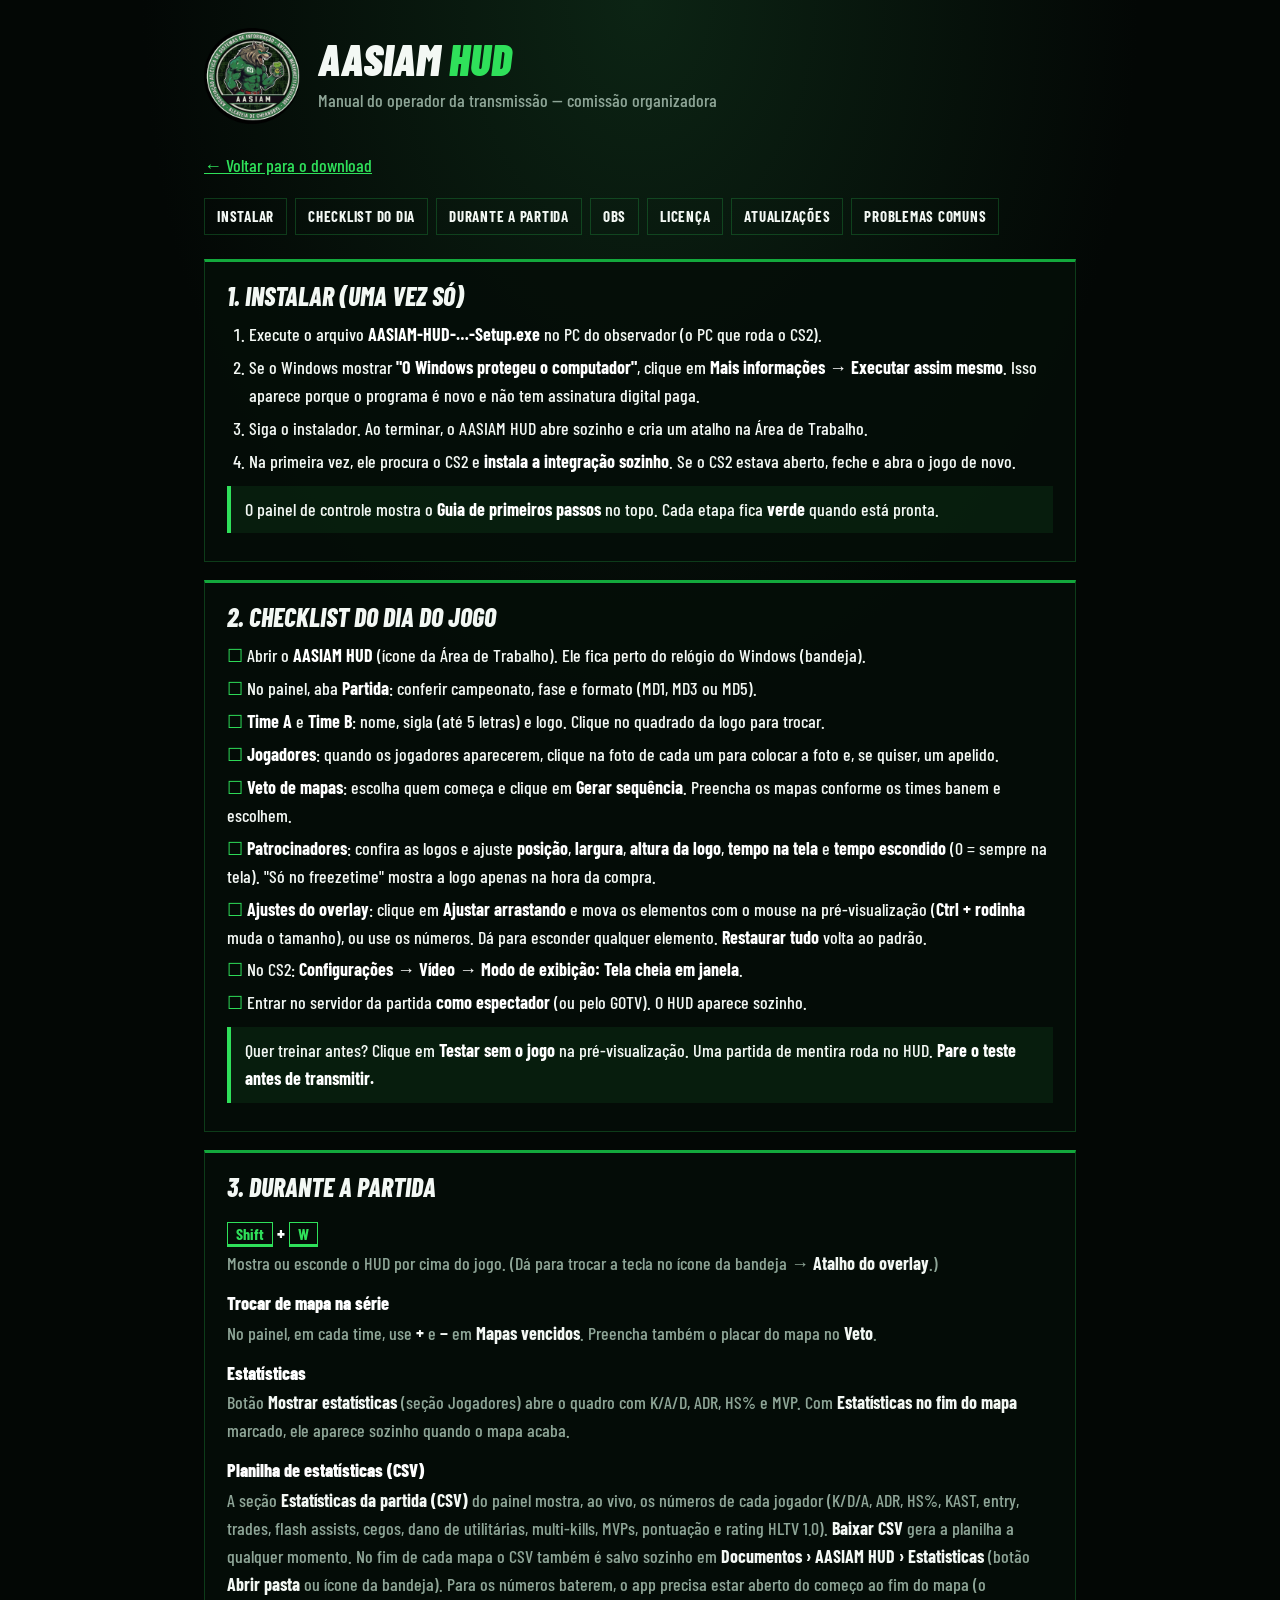
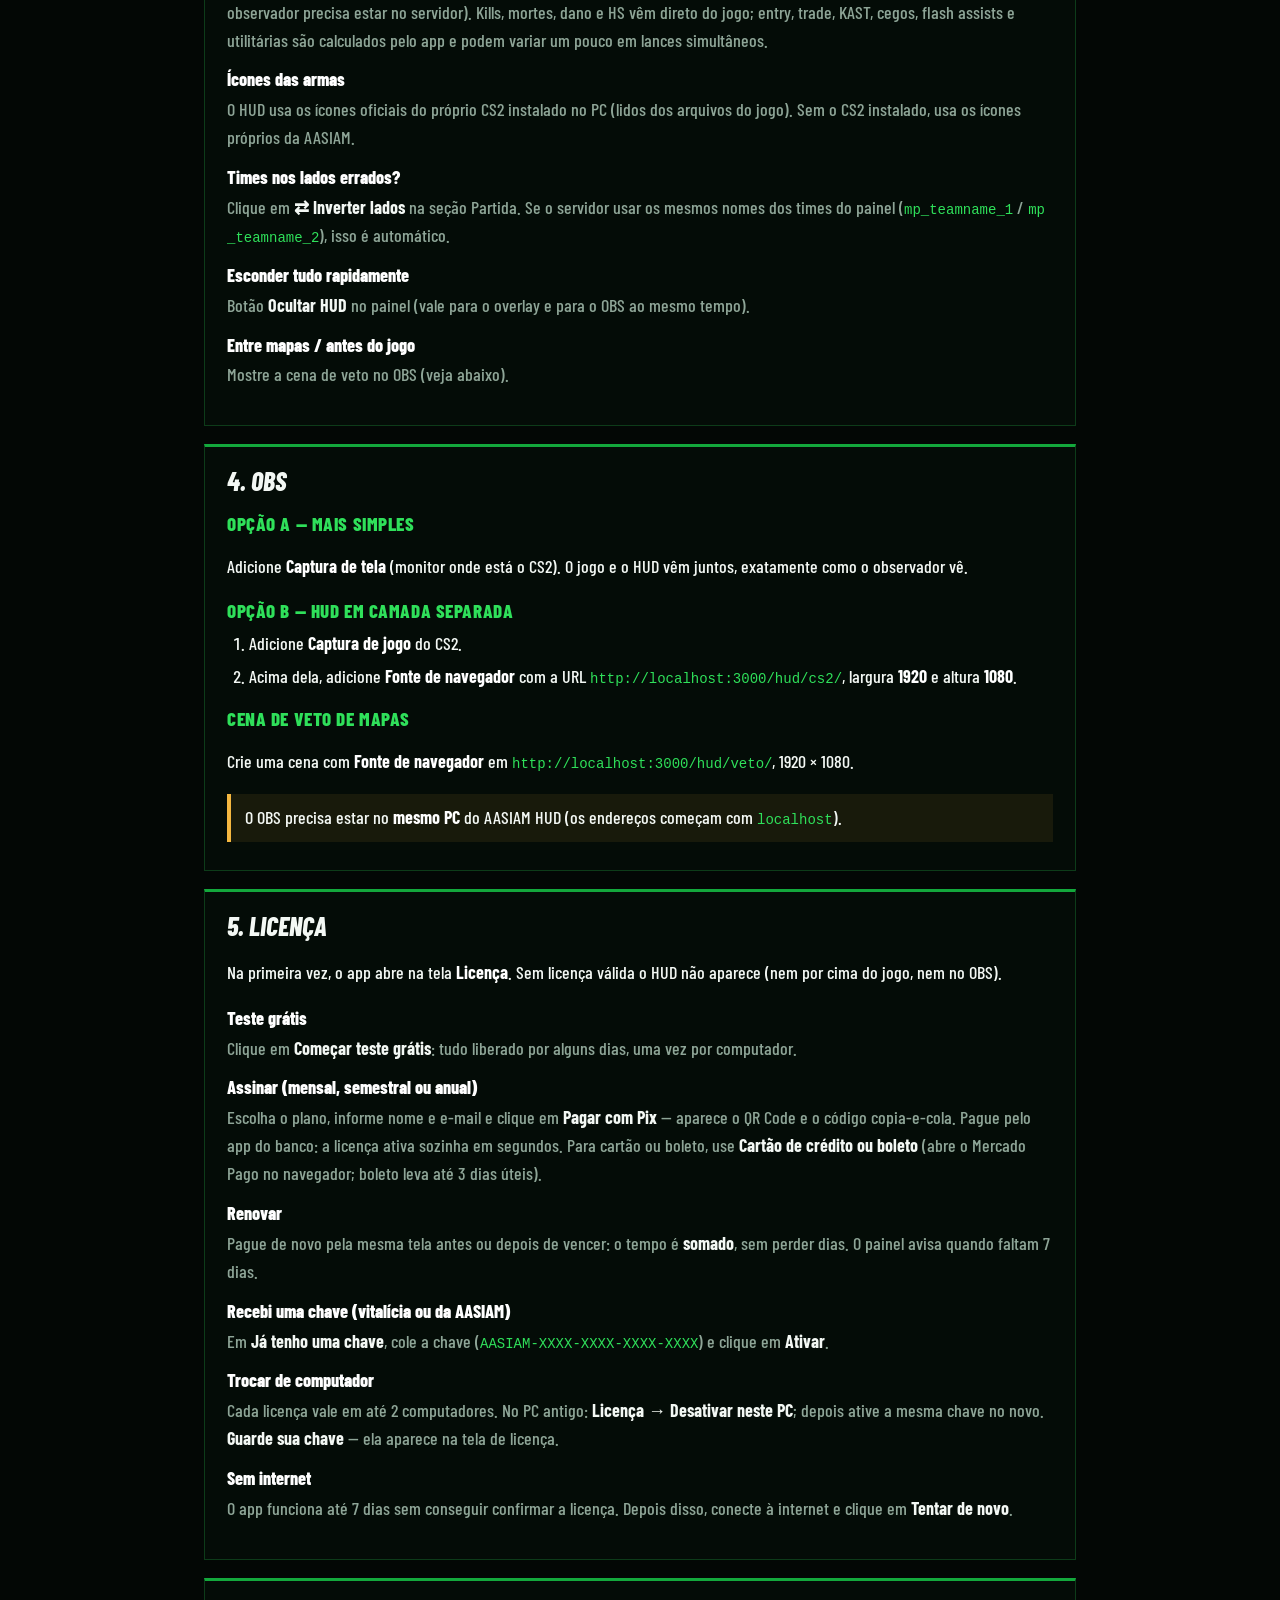
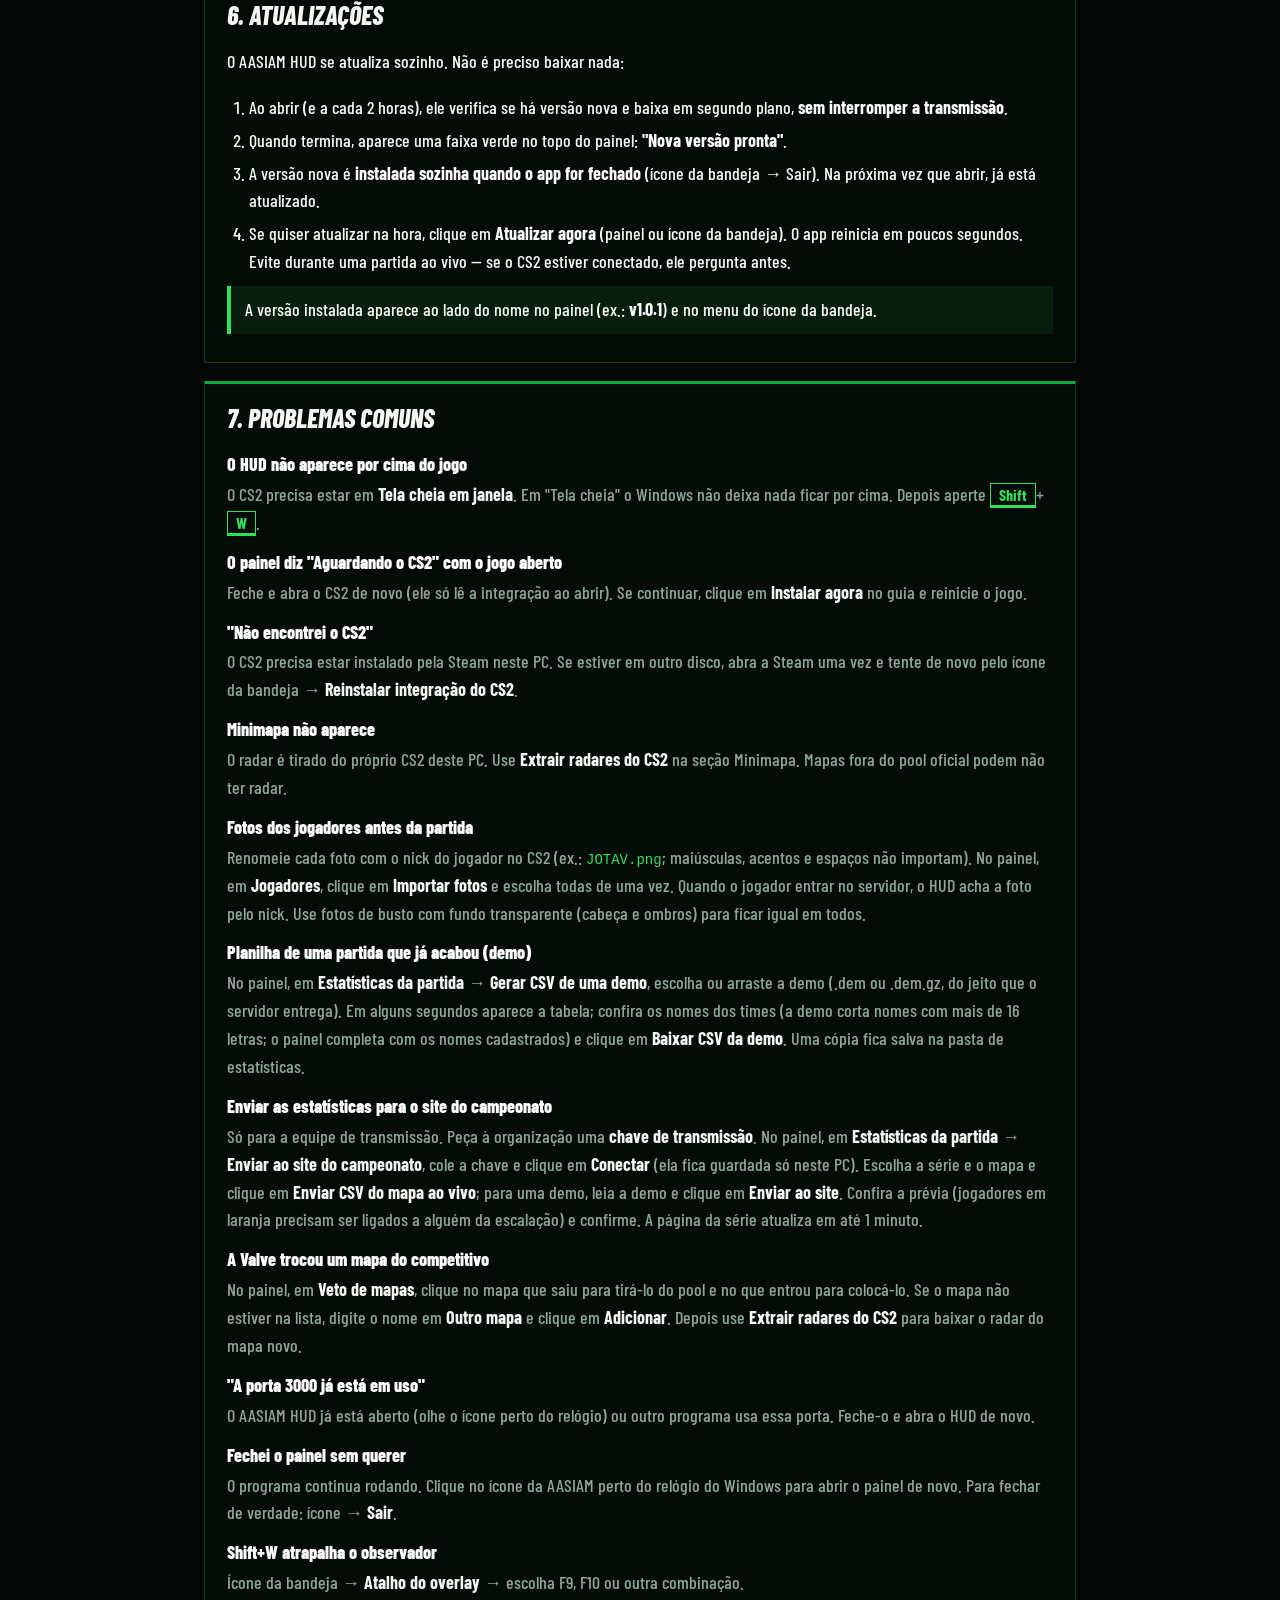
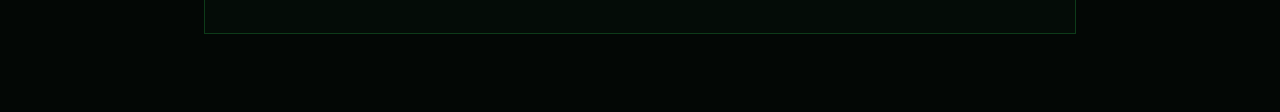
==== commit baca1910: "Site: versao 1.0.8 (envio ao site do campeonato, leitor de demos mais estavel)" ====
--- a/docs/manual.html
+++ b/docs/manual.html
@@ -166,6 +166,8 @@
         <dd>Renomeie cada foto com o nick do jogador no CS2 (ex.: <code>JOTAV.png</code>; maiúsculas, acentos e espaços não importam). No painel, em <b>Jogadores</b>, clique em <b>Importar fotos</b> e escolha todas de uma vez. Quando o jogador entrar no servidor, o HUD acha a foto pelo nick. Use fotos de busto com fundo transparente (cabeça e ombros) para ficar igual em todos.</dd>
         <dt>Planilha de uma partida que já acabou (demo)</dt>
         <dd>No painel, em <b>Estatísticas da partida</b> → <b>Gerar CSV de uma demo</b>, escolha ou arraste a demo (.dem ou .dem.gz, do jeito que o servidor entrega). Em alguns segundos aparece a tabela; confira os nomes dos times (a demo corta nomes com mais de 16 letras; o painel completa com os nomes cadastrados) e clique em <b>Baixar CSV da demo</b>. Uma cópia fica salva na pasta de estatísticas.</dd>
+        <dt>Enviar as estatísticas para o site do campeonato</dt>
+        <dd>Só para a equipe de transmissão. Peça à organização uma <b>chave de transmissão</b>. No painel, em <b>Estatísticas da partida</b> → <b>Enviar ao site do campeonato</b>, cole a chave e clique em <b>Conectar</b> (ela fica guardada só neste PC). Escolha a série e o mapa e clique em <b>Enviar CSV do mapa ao vivo</b>; para uma demo, leia a demo e clique em <b>Enviar ao site</b>. Confira a prévia (jogadores em laranja precisam ser ligados a alguém da escalação) e confirme. A página da série atualiza em até 1 minuto.</dd>
         <dt>A Valve trocou um mapa do competitivo</dt>
         <dd>No painel, em <b>Veto de mapas</b>, clique no mapa que saiu para tirá-lo do pool e no que entrou para colocá-lo. Se o mapa não estiver na lista, digite o nome em <b>Outro mapa</b> e clique em <b>Adicionar</b>. Depois use <b>Extrair radares do CS2</b> para baixar o radar do mapa novo.</dd>
         <dt>"A porta 3000 já está em uso"</dt>
